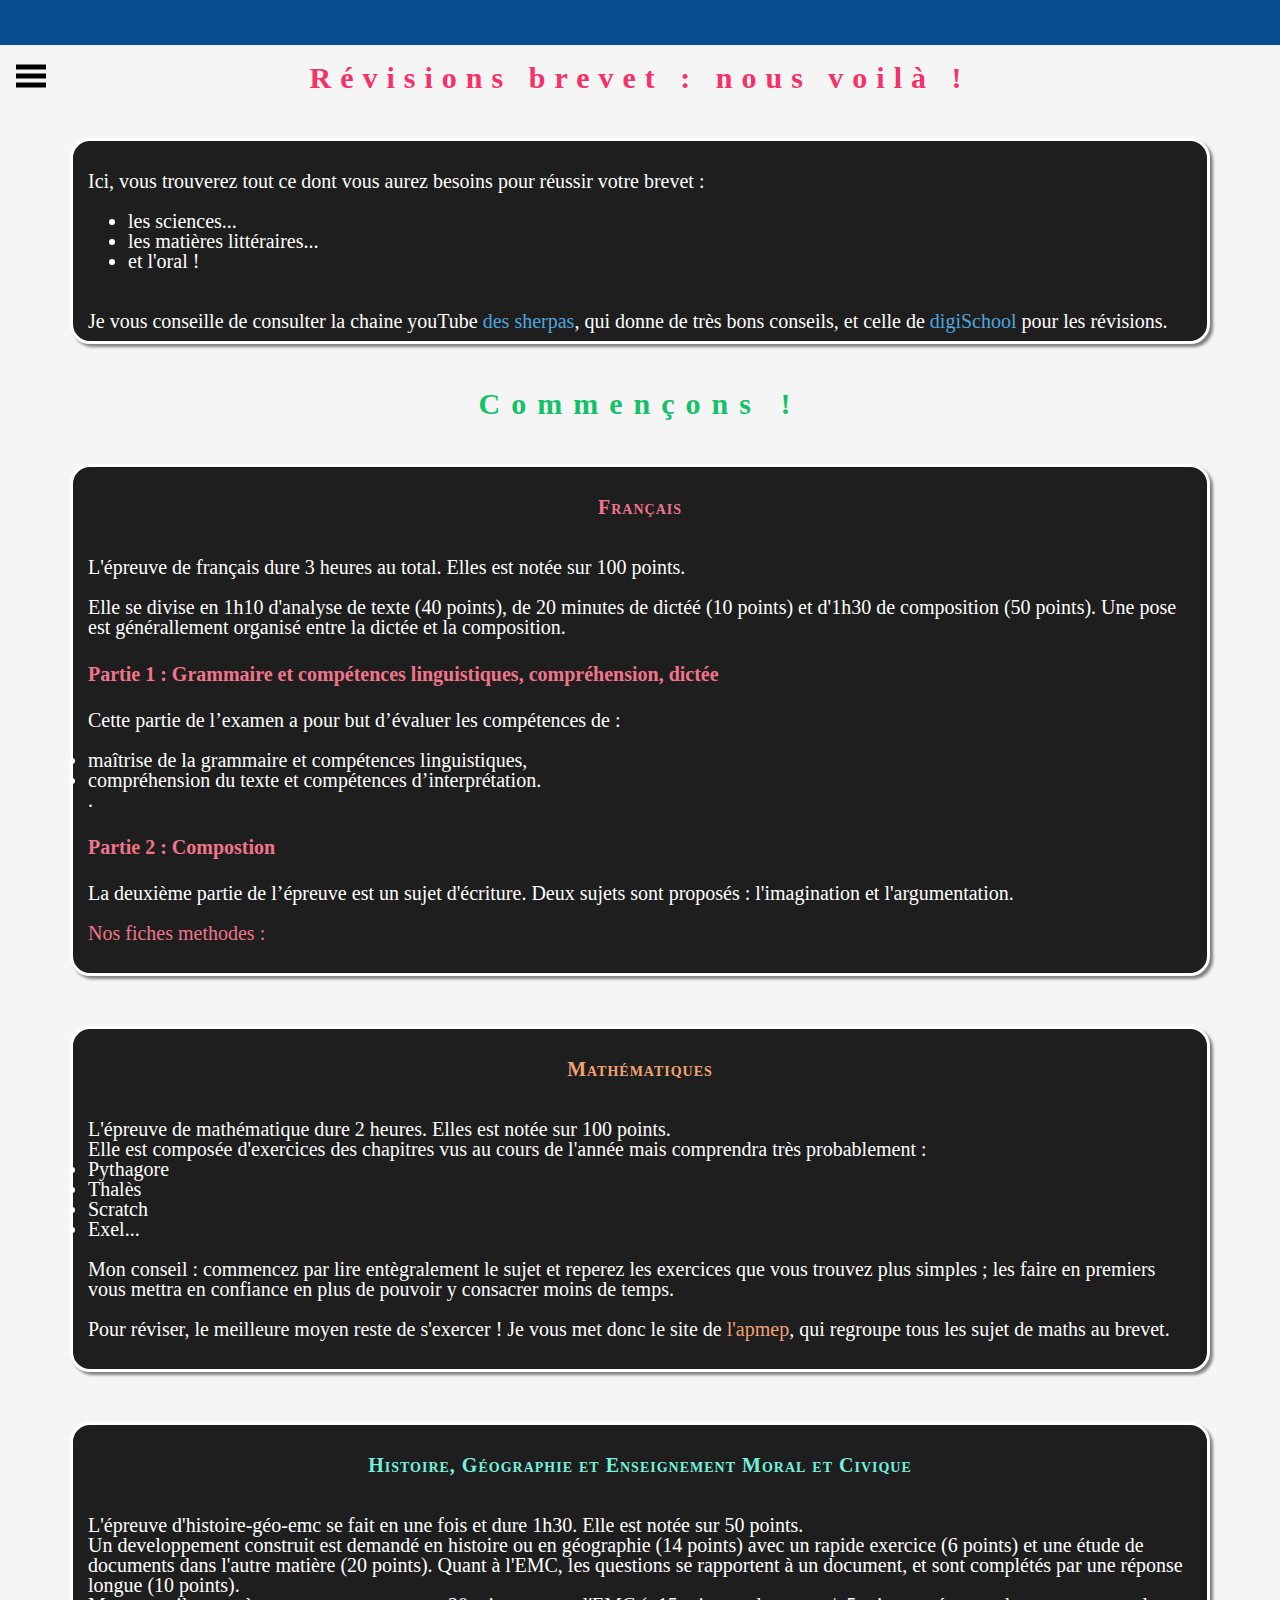
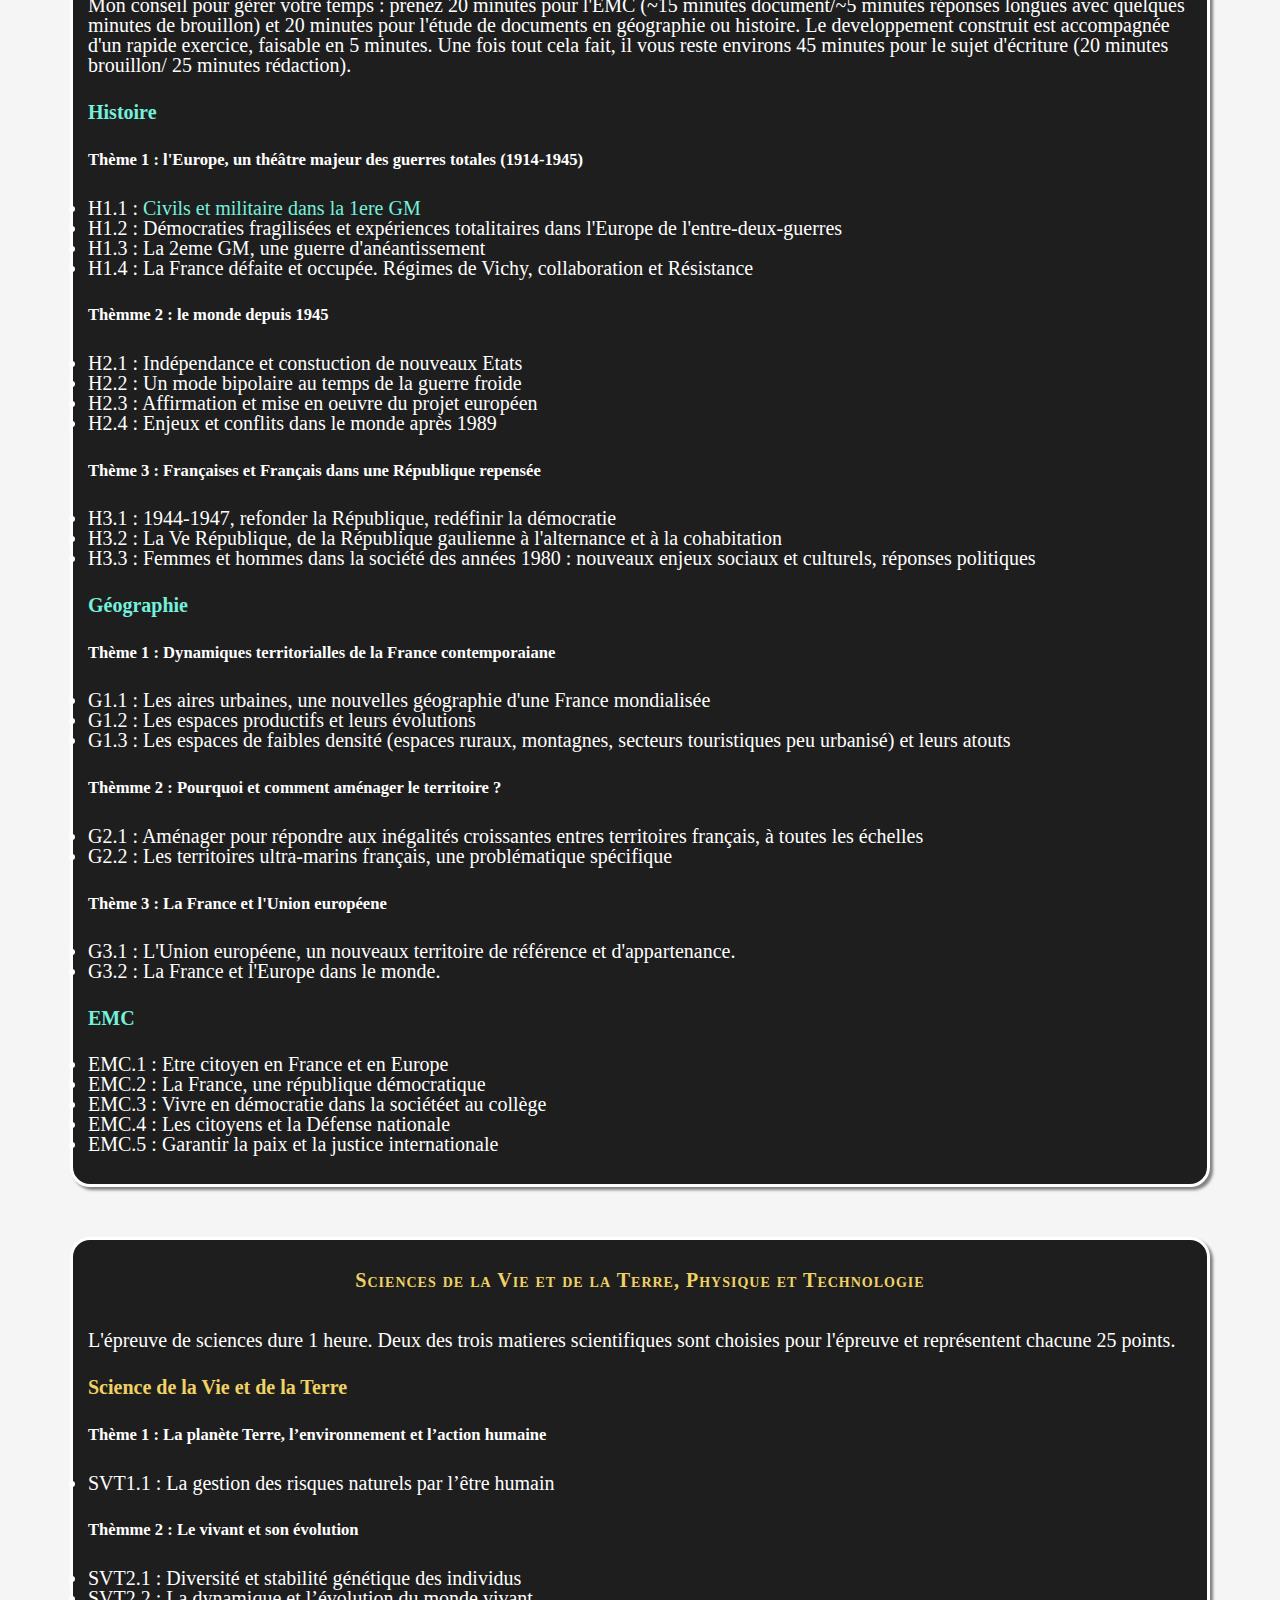
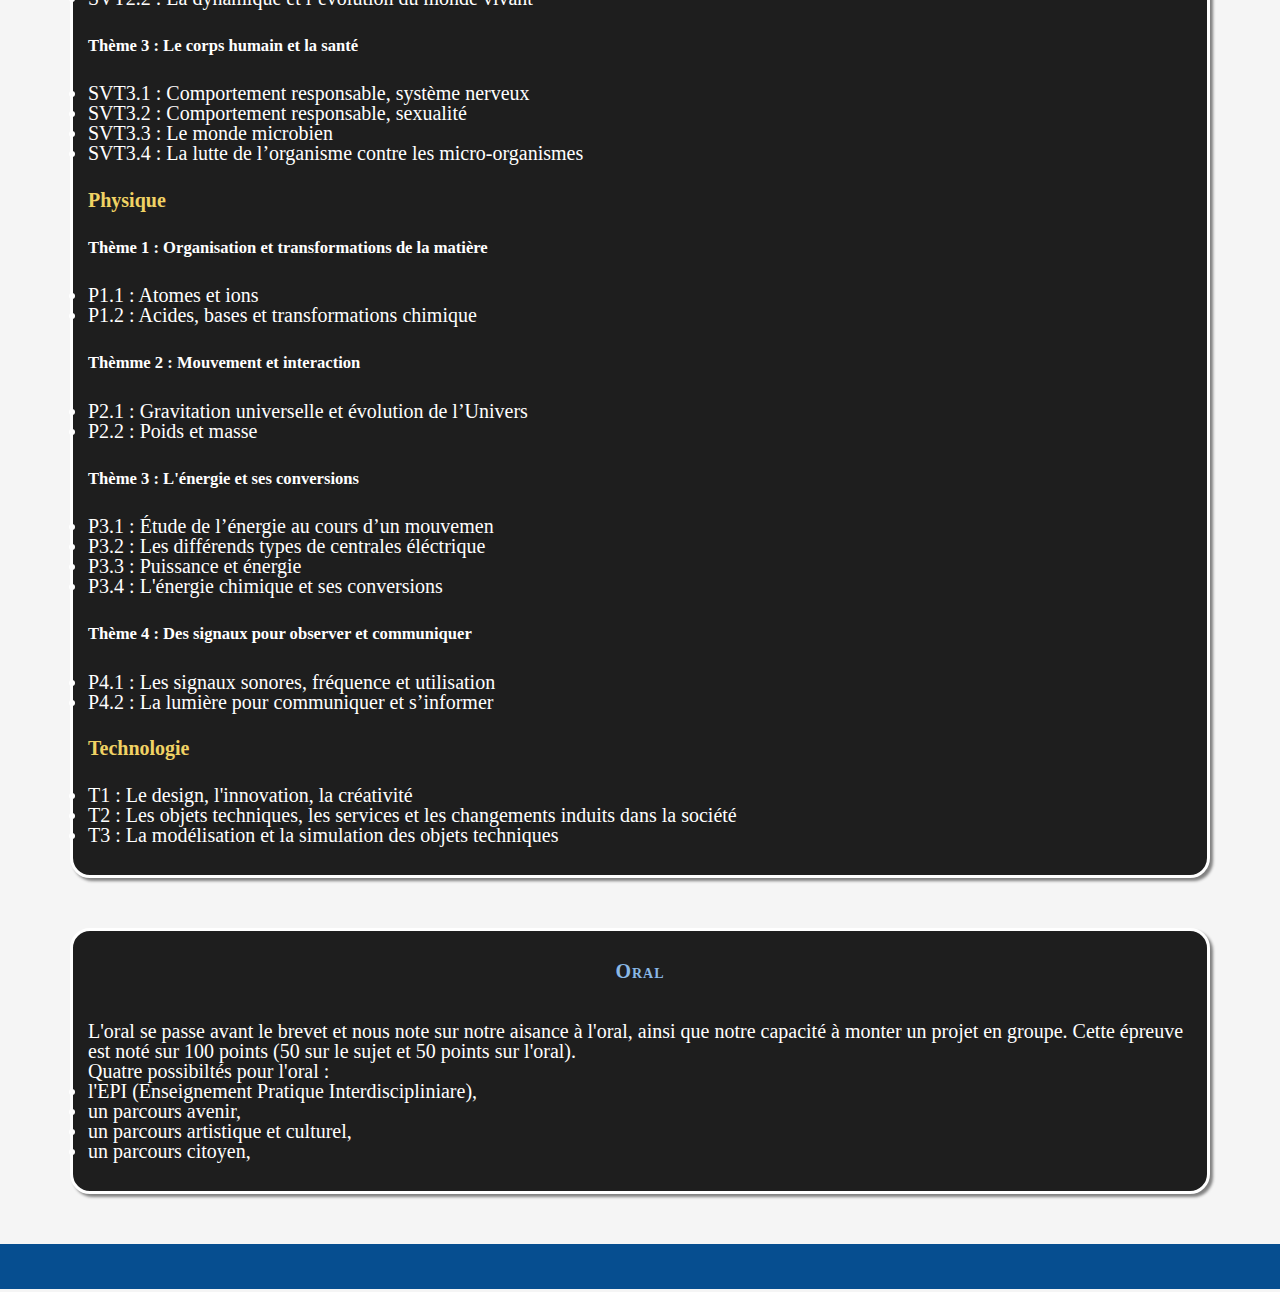
==== index.html @ bc71408b "Update index.html" ====
<!DOCTYPE html>

<html>
<head>
	<title>Revisions brevet des colleges</title>
	<meta charset="utf-8">
	<link href="style.css" rel="stylesheet">
	<link rel="shortcut icon" href=""/>
</head>

<body>
	<img class="bordure" src="image/bordure.png" width="2500px" height="45px">
	
	<div id="sideNavigation" class="sidenav" >
	<a href="javascript:void(0)" class="closebtn" onclick="closeNav()">fermer</a>
	
<nav>
	<ul>	
	
	<h3>Français</3>
		<br>
			<ul>		
	<li class="deroulant"><a href="methodefrs1.html">fiche méthode<a></li>
			</ul>	
		
	<h3> Histoire </h3>
		
	<li>
		<h5 class="deroulant"><a href="#">Thème 1 : l'Europe, un théâtre majeur des guerres totales (1914-1945)</a></h5>
			<ul class="sous"> 
		<li><a href="histoire.html">H1.1 : Civils et militaire dans la 1ere GM </a></li>
  		<li><a href="#">H1.2 : Démocraties fragilisées et expériences totalitaires dans l'Europe de l'entre-deux-guerres</a></li>
  		<li><a href="#">H1.3 : La 2eme GM, une guerre d'anéantissement</a></li>
  		<li><a href="#">H1.4 : La France défaite et occupée. Régimes de Vichy, collaboration et Résistance </a></li>
			</ul>
	</li>
	<li>
		<h5 class="deroulant"><a href="#">Thème 2 : le monde depuis 1945</a></h5>
			<ul class="sous"> 
  		<li><a href="#">H2.1 : Indépendance et constuction de nouveaux Etats</a></li>
  		<li><a href="#">H2.2 : Un mode bipolaire au temps de la guerre froid2</a></li>
  		<li><a href="projet_européen.html">H2.3 : Affirmation et mise en oeuvre du projet européen</a></li>
  		<li><a href="#">H2.4 : Enjeux et conflits dans le monde après 1989</a></li>
			</ul>
	</li>
	<li>
		<h5 class="deroulant"><a href="#">Thème 3 : Françaises et Français dans une République repensée</a></h5>
			<ul class="sous"> 
		<li><a href="#">H3.1 : 1944-1947, refonder la République, redéfinir la démocratie </a></li>
  		<li><a href="#">H3.2 : La Ve République, de la République gaulienne à l'alternance et à la cohabitation </a></li>
 		<li><a href="#">H3.3 : Femmes et hommes dans la société des années 1980 : nouveaux enjeux sociaux et culturels, réponses politiques </a></li>
			</ul>
	</li>
	<br>
			
	<h3>Géographie</3>
		
	<li><h5 class=""deroulant><a href="#">Thème 1 : Dynamiques territorialles de la France contemporaiane</a></h5>
			<ul class="sous"> 
		<li><a href="#">G1.1 : Les aires urbaines, une nouvelles géographie d'une France mondialisée</a></li>
		<li><a href="#">G1.2 : Les espaces productifs et leurs évolutions</a></li>
		<li><a href="#">>G1.3 : Les espaces de faibles densité (espaces ruraux, montagnes, secteurs touristiques peu urbanisé) et leurs atouts</a></li>
			</ul></li>
	<li><h5 class="deroulant"><a href="#">Thèmme 2 : Pourquoi et comment aménager le territoire ?</a></h5>
			<ul class="sous"> 
		<li><a href="#">G2.1 : Aménager pour répondre aux inégalités croissantes entres territoires français, à toutes les échelles</a></li>
		<li><a href="#">G2.2 : Les territoires ultra-marins français, une problématique spécifique</a></li>
			</ul></li>
	<li><h5 class="deroulant"><a href="#">Thème 3 : La France et l'Union européene</a></h5>
			<ul class="sous"> 
		<li><a href="#">G3.1 : L'Union européene, un nouveaux territoire de référence et d'appartenance.</a></li>
		<li><a href="#">G3.2 : La France et l'Europe dans le monde.</a></li>
			</ul></li>
		
	<h3> EMC</h3>

		<li><a href="#">EMC.1 : Etre citoyen en France et en Europe</a></li>
		<li><a href="#">EMC.2 : La France, une république démocratique </a></li>
		<li><a href="#">EMC.3 : Vivre en démocratie dans la sociétéet au collège</a></li>
		<li><a href="#">EMC.4 : Les citoyens et la Défense nationale </a></li>
		<li><a href="#">EMC.5 : Garantir la paix et la justice internationale</a></li>
		
	<h3>S.V.T.</h3>
		
	<li><h5 class="deroulant"><a href="#">Thème 1 : La planète Terre, l’environnement et l’action humaine </a></h5>
			<ul class="sous"> 
		<li><a href="#">SVT1.1 : La gestion des risques naturels par l’être humain </a></li>
			</ul></li>
	<li><h5 class="deroulant"><a href="#">Thèmme 2 : Le vivant et son évolution </a></h5>
			<ul class="sous"> 
		<li><a href="#"i>SVT2.1 : Diversité et stabilité génétique des individus</a></li>
		<li><a href="#">SVT2.2 : La dynamique et l’évolution du monde vivant </a></li>
			</ul></li>
	<li><h5 class="deroulant"><a href="#">Thème 3 : Le corps humain et la santé</a></h5>
			<ul class="sous"> 
		<li><a href="#"i>SVT3.1 : Comportement responsable, système nerveux </li>
		<li><a href="#">SVT3.2 : Comportement responsable, sexualité</a></li>
		<li><a href="#">SVT3.3 : Le monde microbien </a></li>
		<li><a href="#">SVT3.4 : La lutte de l’organisme contre les micro-organismes </a></li>
			</ul></li>
		
	<h3> Physique</h3>

	<li><h5 class="deroulant"><a href="#">Thème 1 : Organisation et transformations de la matière</a></h5>
			<ul class="sous"> 
		<li><a href="#">P1.1 : Atomes et ions</a></li>
		<li><a href="#">P1.2 : Acides, bases et transformations chimique</a></li>
			</ul></li>
	<li><h5 class"deroulant"><a href="#">Thèmme 2 : Mouvement et interaction</a></h5>
			<ul class="sous"> 
		<li><a href="#">P2.1 :  Gravitation universelle et évolution de l’Univers</a> </li>
		<li><a href="#">P2.2 : Poids et masse </a></li>
			</ul></li>
	<li><h5 class="deroulant"><a href="#">Thème 3 : L'énergie et ses conversions</a></h5>
			<ul class="sous"> 
		<li><a href="#">P3.1 : Étude de l’énergie au cours d’un mouvemen</a></li>
		<li><a href="#">P3.2 : Les différends types de centrales éléctrique</a></li>
		<li><a href="#">P3.3 : Puissance et énergie </a></li>
		<li><a href="#">P3.4 : L'énergie chimique et ses conversions</a></li>
			</ul></li>
	<li><h5 class="deroulant"><a href="#">Thème 4 : Des signaux pour observer et communiquer</a></h5>
			<ul class="sous"> 
		<li><a href="#">P4.1 : Les signaux sonores, fréquence et utilisation</a></li>
		<li><a href="#">P4.2 :   La lumière pour communiquer et s’informer</a></li>
			</ul></li>
		
	<h3> Technologie</h3>

		<li><a href="#">T1 : Le design, l'innovation, la créativité </a></li>
		<li><a href="#">T2 : Les objets techniques, les services et les changements induits dans la société</a></li>
		<li><a href="#">T3 : La modélisation et la simulation des objets techniques</a></li>
	</ul>
</nav>	
		
</div>
 
<nav class="topnav">
  <a onclick="openNav()" >
    <svg width="30" height="30" id="icoOpen">
        <path d="M0,5 30,5" stroke="#000" stroke-width="5"/>
        <path d="M0,14 30,14" stroke="#000" stroke-width="5"/>
        <path d="M0,23 30,23" stroke="#000" stroke-width="5"/>
    </svg>
  </a>
</nav>
 


<script>
function openNav() {
   document.getElementById("sideNavigation").style.visibility = "visible";
    document.getElementById("sideNavigation").style.width = "250px";
    document.getElementById("main").style.marginLeft = "250px";
}
 
function closeNav() {
    document.getElementById("sideNavigation").style.width = "0";
    document.getElementById("sideNavigation").style.visibility = "hidden";
    document.getElementById("main").style.marginLeft = "0";
}
</script>
	
	<h1>Révisions brevet : nous voilà !</h1>  

<div>
	<p>Ici, vous trouverez tout ce dont vous aurez besoins pour réussir votre brevet :</p>
     <ul>
       	<li>les sciences...</li>
		<li>les matières littéraires...</li>
		<li>et l'oral !</li>
	</ul>

	<br>Je vous conseille de consulter la chaine youTube
	<a href="https://www.youtube.com/channel/UCaki-fxlvKI7Yc--vv-b2Yw" target="blank">des sherpas</a>, qui donne de très bons conseils, et celle de <a href="https://www.youtube.com/channel/UC6vJtm6jRN-iD2wEzkpSwYQ" target="blank">digiSchool</a> pour les révisions.</br>
</div>

	<h2>Commençons !</h2>
	
<div>

	<p>
		<h3 class="français">Français</h3> 

		<br>L'épreuve de français dure 3 heures au total. Elles est notée sur 100 points.</br>
		<br>Elle se divise en 1h10 d'analyse de texte (40 points), de 20 minutes de dictéé (10 points) et d'1h30 de composition (50 points). Une pose est générallement organisé entre la dictée et la composition. 

		<h4 class="français">Partie 1 : Grammaire et compétences linguistiques, compréhension, dictée </h4>
		
	<p> Cette partie de l’examen a pour but d’évaluer les compétences de :
		<li>maîtrise de la grammaire et compétences linguistiques,</li>
		<li>compréhension du texte et compétences d’interprétation.</li>. </p>

	<h4 class="français">Partie 2 : Compostion </h4>
 
<p>La deuxième partie de l’épreuve est un sujet d'écriture. Deux sujets sont proposés : l'imagination et l'argumentation. </p>
	<p> <a href="methodefrs1.html" class="français" > Nos fiches methodes : </a> </p>
</div>

<div>

	<p>
		<h3 class="maths">Mathématiques</h3> 

		<br>L'épreuve de mathématique dure 2 heures. Elles est notée sur 100 points.
		<br>Elle est composée d'exercices des chapitres vus au cours de l'année mais comprendra très probablement : 
		<li > Pythagore </li> <li> Thalès</li> <li> Scratch </li> <li> Exel...</li> 
		<br>Mon conseil : commencez par lire entègralement le sujet et reperez les exercices que vous trouvez plus simples ; les faire en premiers vous mettra en confiance  en plus de pouvoir y consacrer moins de temps.
	</p>
	<p>Pour réviser, le meilleure moyen reste de s'exercer ! Je vous met donc le site de <a href="https://www.apmep.fr/-Brevet-290-sujets-tous-corriges-" class="maths">l'apmep</a>, qui regroupe tous les sujet de maths au brevet.
	</p>
</div>

<div>
	<p>
		<h3 class="histoire_geo_emc"> Histoire, Géographie et Enseignement Moral et Civique </h3>

		<br>L'épreuve d'histoire-géo-emc se fait en une fois et dure 1h30. Elle est notée sur 50 points.
		<br>Un developpement construit est demandé en histoire ou en géographie (14 points) avec un rapide exercice (6 points) et une étude de documents dans l'autre matière (20 points). Quant à l'EMC, les questions se rapportent à un document, et sont complétés par une réponse longue (10 points).
		<br>Mon conseil pour gèrer votre temps : prenez 20 minutes pour l'EMC (~15 minutes document/~5 minutes réponses longues avec quelques minutes de brouillon) et 20 minutes pour l'étude de documents en géographie ou histoire. Le developpement construit est accompagnée d'un rapide exercice, faisable en 5 minutes. Une fois tout cela fait, il vous reste environs 45 minutes pour le sujet d'écriture (20 minutes brouillon/ 25 minutes rédaction). 

		<h4 class="histoire_geo_emc"> Histoire</h4>

		<h5>Thème 1 : l'Europe, un théâtre majeur des guerres totales (1914-1945) </h5>
		<li>H1.1 : <a class="histoire_geo_emc" href="histoire.html">Civils et militaire dans la 1ere GM </a> </li>
		<li>H1.2 : Démocraties fragilisées et expériences totalitaires dans l'Europe de l'entre-deux-guerres</li>
		<li>H1.3 : La 2eme GM, une guerre d'anéantissement </li>
		<li>H1.4 : La France défaite et occupée. Régimes de Vichy, collaboration et Résistance </li>
		<h5>Thèmme 2 : le monde depuis 1945</h5>
		<li>H2.1 : Indépendance et constuction de nouveaux Etats</li>
		<li>H2.2 : Un mode bipolaire au temps de la guerre froide</li>
		<li>H2.3 : Affirmation et mise en oeuvre du projet européen</li>
		<li>H2.4 : Enjeux et conflits dans le monde après 1989</li>
		<h5>Thème 3 : Françaises et Français dans une République repensée</h5>
		<li>H3.1 : 1944-1947, refonder la République, redéfinir la démocratie </li>
		<li>H3.2 : La Ve République, de la République gaulienne à l'alternance et à la cohabitation </li>
		<li>H3.3 : Femmes et hommes dans la société des années 1980 : nouveaux enjeux sociaux et culturels, réponses politiques </li>

		<h4 class="histoire_geo_emc"> Géographie</h4>

		<h5>Thème 1 : Dynamiques territorialles de la France contemporaiane</h5>
		<li>G1.1 : Les aires urbaines, une nouvelles géographie d'une France mondialisée</li>
		<li>G1.2 : Les espaces productifs et leurs évolutions</li>
		<li>G1.3 : Les espaces de faibles densité (espaces ruraux, montagnes, secteurs touristiques peu urbanisé) et leurs atouts</li>
		<h5>Thèmme 2 : Pourquoi et comment aménager le territoire ?</h5>
		<li>G2.1 : Aménager pour répondre aux inégalités croissantes entres territoires français, à toutes les échelles</li>
		<li>G2.2 : Les territoires ultra-marins français, une problématique spécifique</li>
		<h5>Thème 3 : La France et l'Union européene</h5>
		<li>G3.1 : L'Union européene, un nouveaux territoire de référence et d'appartenance.</li>
		<li>G3.2 : La France et l'Europe dans le monde.</li>
	
		<h4 class="histoire_geo_emc"> EMC</h4>

		<li>EMC.1 : Etre citoyen en France et en Europe</li>
		<li>EMC.2 : La France, une république démocratique</li>
		<li>EMC.3 : Vivre en démocratie dans la sociétéet au collège</li>
		<li>EMC.4 : Les citoyens et la Défense nationale </li>
		<li>EMC.5 : Garantir la paix et la justice internationale</li>
	</p>
</div>

<div>

	<p>
		<h3 class="sciences">Sciences de la Vie et de la Terre, Physique et Technologie</h3> 

		<br>L'épreuve de sciences dure 1 heure. Deux des trois matieres scientifiques sont choisies pour l'épreuve et représentent chacune 25 points.
		<h4 class="sciences"> Science de la Vie et de la Terre</h4>

		<h5>Thème 1 : La planète Terre, l’environnement et l’action humaine </h5>
		<li>SVT1.1 : La gestion des risques naturels par l’être humain </li>
		<h5>Thèmme 2 : Le vivant et son évolution </h5>
		<li>SVT2.1 : Diversité et stabilité génétique des individus</li>
		<li>SVT2.2 : La dynamique et l’évolution du monde vivant </li>
		<h5>Thème 3 : Le corps humain et la santé</h5>
		<li>SVT3.1 : Comportement responsable, système nerveux </li>
		<li>SVT3.2 : Comportement responsable, sexualité</li>
		<li>SVT3.3 : Le monde microbien </li>
		<li>SVT3.4 : La lutte de l’organisme contre les micro-organismes </li>

		<h4 class="sciences"> Physique</h4>

		<h5>Thème 1 : Organisation et transformations de la matière</h5>
		<li>P1.1 : Atomes et ions</li>
		<li>P1.2 : Acides, bases et transformations chimique</li>
		<h5>Thèmme 2 : Mouvement et interaction</h5>
		<li>P2.1 :  Gravitation universelle et évolution de l’Univers </li>
		<li>P2.2 : Poids et masse </li>
		<h5>Thème 3 : L'énergie et ses conversions</h5>
		<li>P3.1 : Étude de l’énergie au cours d’un mouvemen</li>
		<li>P3.2 : Les différends types de centrales éléctrique</li>
		<li>P3.3 : Puissance et énergie </li>
		<li>P3.4 : L'énergie chimique et ses conversions</li>
		<h5>Thème 4 : Des signaux pour observer et communiquer</h5>
		<li>P4.1 : Les signaux sonores, fréquence et utilisation</li>
		<li>P4.2 :   La lumière pour communiquer et s’informer</li>

		<h4 class="sciences"> Technologie</h4>

		<li>T1 : Le design, l'innovation, la créativité </li>
		<li>T2 : Les objets techniques, les services et les changements induits dans la société</li>
		<li>T3 : La modélisation et la simulation des objets techniques</li>
	</p> 

</div>

<div>

	<p>
		<h3 class="oral">Oral</h3> 

		<br>L'oral se passe avant le brevet et nous note sur notre aisance à l'oral, ainsi que notre capacité à monter un projet en groupe. Cette épreuve est noté sur 100 points (50 sur le sujet et 50 points sur l'oral).
		<br>Quatre possibiltés pour l'oral : 
		<li> l'EPI (Enseignement Pratique Interdiscipliniare), </li> <li> un parcours avenir,</li> <li> un parcours artistique et culturel,</li> <li> un parcours citoyen,</li> 
	
	</p>

</div>

<img class="bordure" src="image/bordure.png" width="2500px" height="45px">

</body>


</html>
---- style.css ----
body{
	color:rgb(255, 255, 255) ;
	background-color: #f5f5f5;
	font-family:serif;
	font-size:20px;
	line-height:20px;
	letter-spacing: 0,5px;
	text-align:left;
	margin:0px;
}
h1{
	color:#f53168;
	font-family:serif;
	font-size:30px ;
	letter-spacing:9px;
	text-align:center;
} 

h2{
 	color:#13c268;
 	font-family:serif;
 	font-weight:bolder;
 	text-align:center;
 	letter-spacing: 11px;
 	font-size: 30px;
 }

 h3{
 	color:#f53168;
	font-family:serif;
	font-size:20px ;
	font-variant:small-caps;
	letter-spacing:1px;
	text-align:center;
 }

 div{
 	border:solid;
 	margin:50px 70px;
 	padding: 10px 15px; 
	border-radius: 20px;
	box-shadow: 3px 3px 3px grey;
	background-color: rgb(30, 30, 30)
 }

 a{
 	color:#4ea7de;
 	text-decoration: none;
 }

 a:hover{
 	text-decoration:none;
 	color:#f53168;
 }

hr{
	display: block;
 	margin-top: 0.5em;
 	margin-bottom: 0.5em;
 	border-style:groove;
	border-width: 0.5px;
}

.maths{
	color:#f0a375;
}

.français{
	color:#f0758a;
}

.histoire_geo_emc{
	color:#75f0dc ;
}

.sciences {
	color: #f0d264;
}

.oral {
	color: #8ab8e6;
}

.bordure{
	max-width:100%;
}

.schéma{
	align-items:center;
}

.index{
	background-color:#f53168;
	width: 25%;
	padding: 10px;
	vertical-align: text-top;
}

.titre{
	font-weight: lighter;
	text-align: center;
}


.sidenav {
    height: 80%; /* 100% Full-height */
    width: 0; /* 0 width - change this with JavaScript */
    position: fixed; /* Stay in place */
    z-index: 1; /* Stay on top */
    top: 1;
    left:0;
    background-color:#f5f5f5; 
    overflow-x: hidden; /* Disable horizontal scroll */
    padding-top: 5px; /* Place content 60px from the top */
    transition: 0.5s; /* 0.5 second transition effect to slide in the sidenav */
    visibility: hidden; /*caché au départ */
    border:none;
 	margin: 0px 10px;
 	padding: 10px 15px; 
	border-radius: 5px;
	box-shadow: 3px 3px 3px grey;
	color:black;


}
 
/* The navigation menu links */
.sidenav a {
    padding: 4px 8px 4px 14px;
    text-decoration: none;
    font-size: 15px;
    font-variant: small-caps;
    color: #111;
    display: block;
    transition: 0.3s
}
 
.sidenav a:hover, .offcanvas a:focus{
    color: #064e90;
}
 
/* Position and style the close button (top right corner) */
.sidenav .closebtn {
	position : fixed;
    position: absolute;
    top:0;
    right: 29px;
    font-size: 25px;
    margin-left: 20px;
}
 
/* Style page content - use this if you want to push the page content to the right when you open the side navigation */
#main {
    transition: margin-left .5s;
    padding: 20px;
    overflow:hidden;
    width:100%;
}

body {
  overflow-x: hidden;
}

/* Style the links inside the navigation bar */
.topnav a {
    float: left;
    display: block;
    color: #f5f5f5;
    text-align: center;
    padding: 14px 16px;
    text-decoration: none;
    font-size: 17px;
    position: fixed;
}
 
/* Change the color of links on hover */
.topnav a:hover {
    background-color: #ddd;
    color: black;
}
 
/* Add a color to the active/current link */
.topnav a.active {
    background-color: #4CAF50;
    color: grey;
}
 
/* On smaller screens, where height is less than 450px, change the style of the sidenav (less padding and a smaller font size) */
@media screen and (max-height: 450px) {
    .sidenav {padding-top: 15px;}
    .sidenav a {font-size: 18px;}
}
 
a svg{
  transition:all .5s ease;
 
  &:hover{
    #transform:rotate(180deg);
  }
}
 
#ico{
  display: none;
}
 
.menu{
  background: #000;
  display: none;
  padding: 5px;
  width: 320px;
  @include border-radius(5px);
 
  #transition: all 0.5s ease;
 
  a{
    display: block;
    color: #fff;
    text-align: center;
    padding: 10px 2px;
    margin: 3px 0;
    text-decoration: none;
    background: #444;
 
    &:nth-child(1){
      margin-top: 0;
      @include border-radius(3px 3px 0 0 );
    }

    &:nth-child(5){
      margin-bottom: 0;
      @include border-radius(0 0 3px 3px);
    }
 
    &:hover{
      background: grey;
    }
  }
}

nav{
    width: 100%;
    margin: 0 auto;
    background-color: white;
    position: sticky;
    top: 0px;
}

nav ul{
    list-style-type: none;
}

nav ul li{
    /*width: 85%;*/
    text-align: left;
    position: relative;
}

nav ul::after{
    display: table;
    clear: both;
}

nav a{
    display: block;
    text-decoration: none;
    color: black;
    border-bottom: 2px solid transparent;
    padding: 10px 0px;
}

nav a:hover{
    color: orange;
    border-bottom: 2px solid gold;
}

.sous{
    display: none;
    box-shadow: 0px 1px 2px #CCC;
    background-color: white;
    width: 100%;
    z-index: 1000;

}
nav > ul li:hover .sous{
    display: block;
}
.sous li{
    float: none;
    width: 100%;
    text-align: left;
}
.sous a{
    padding: 3px;
    border-bottom: none;
}
.sous a:hover{
    border-bottom: none;
    background-color: RGBa(200,200,200,0.1);
}
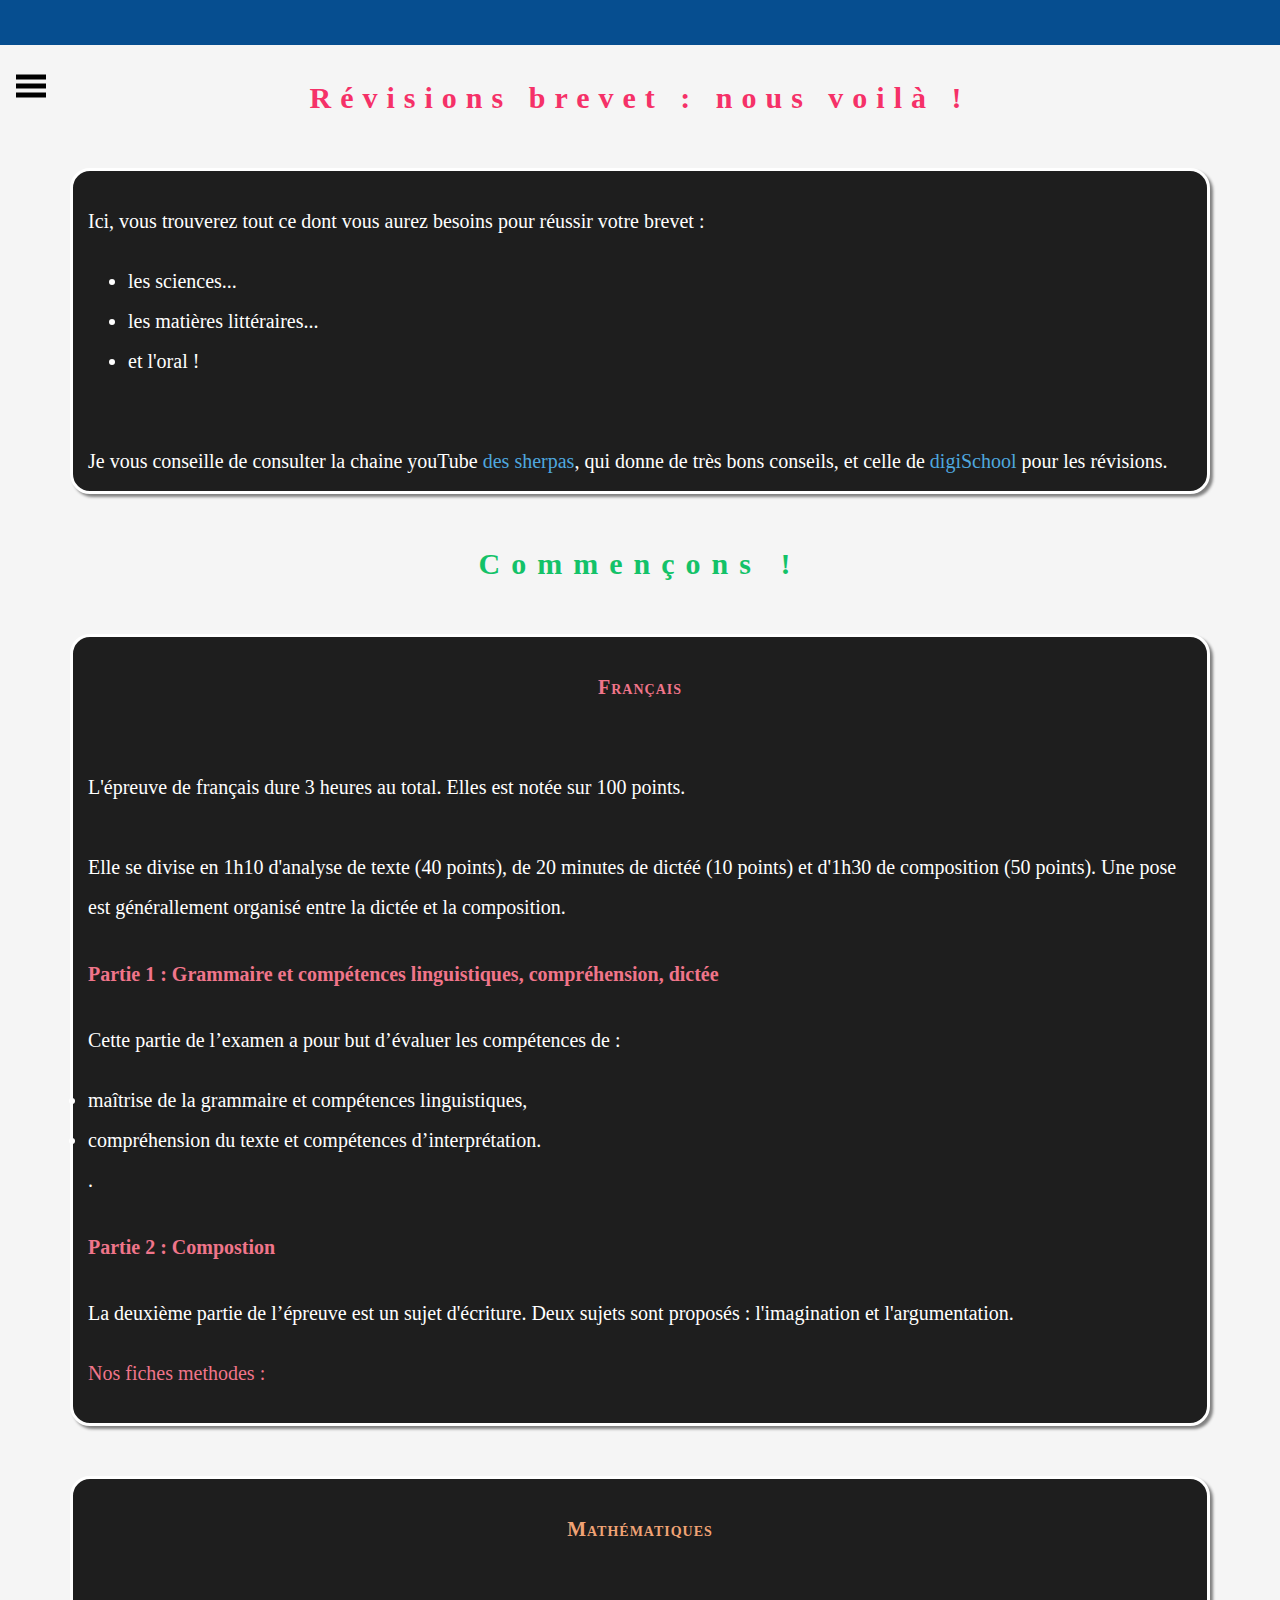
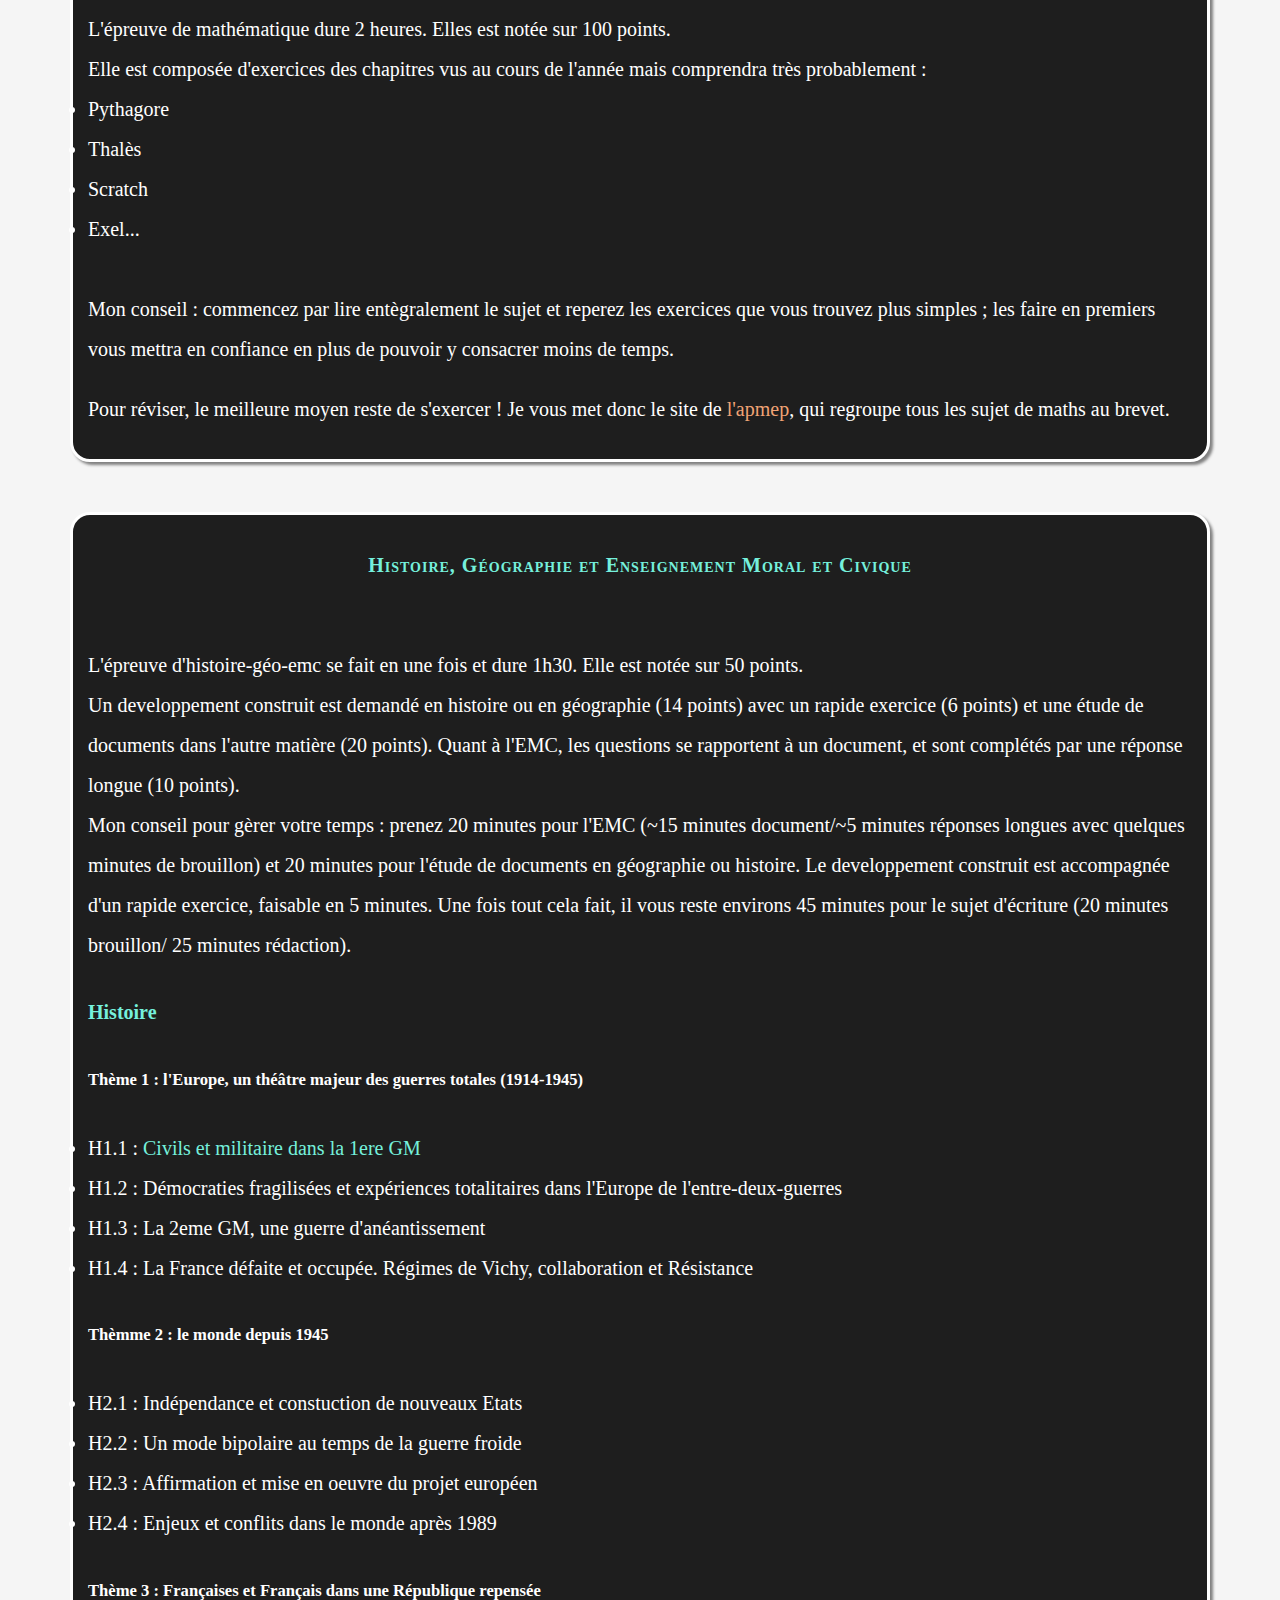
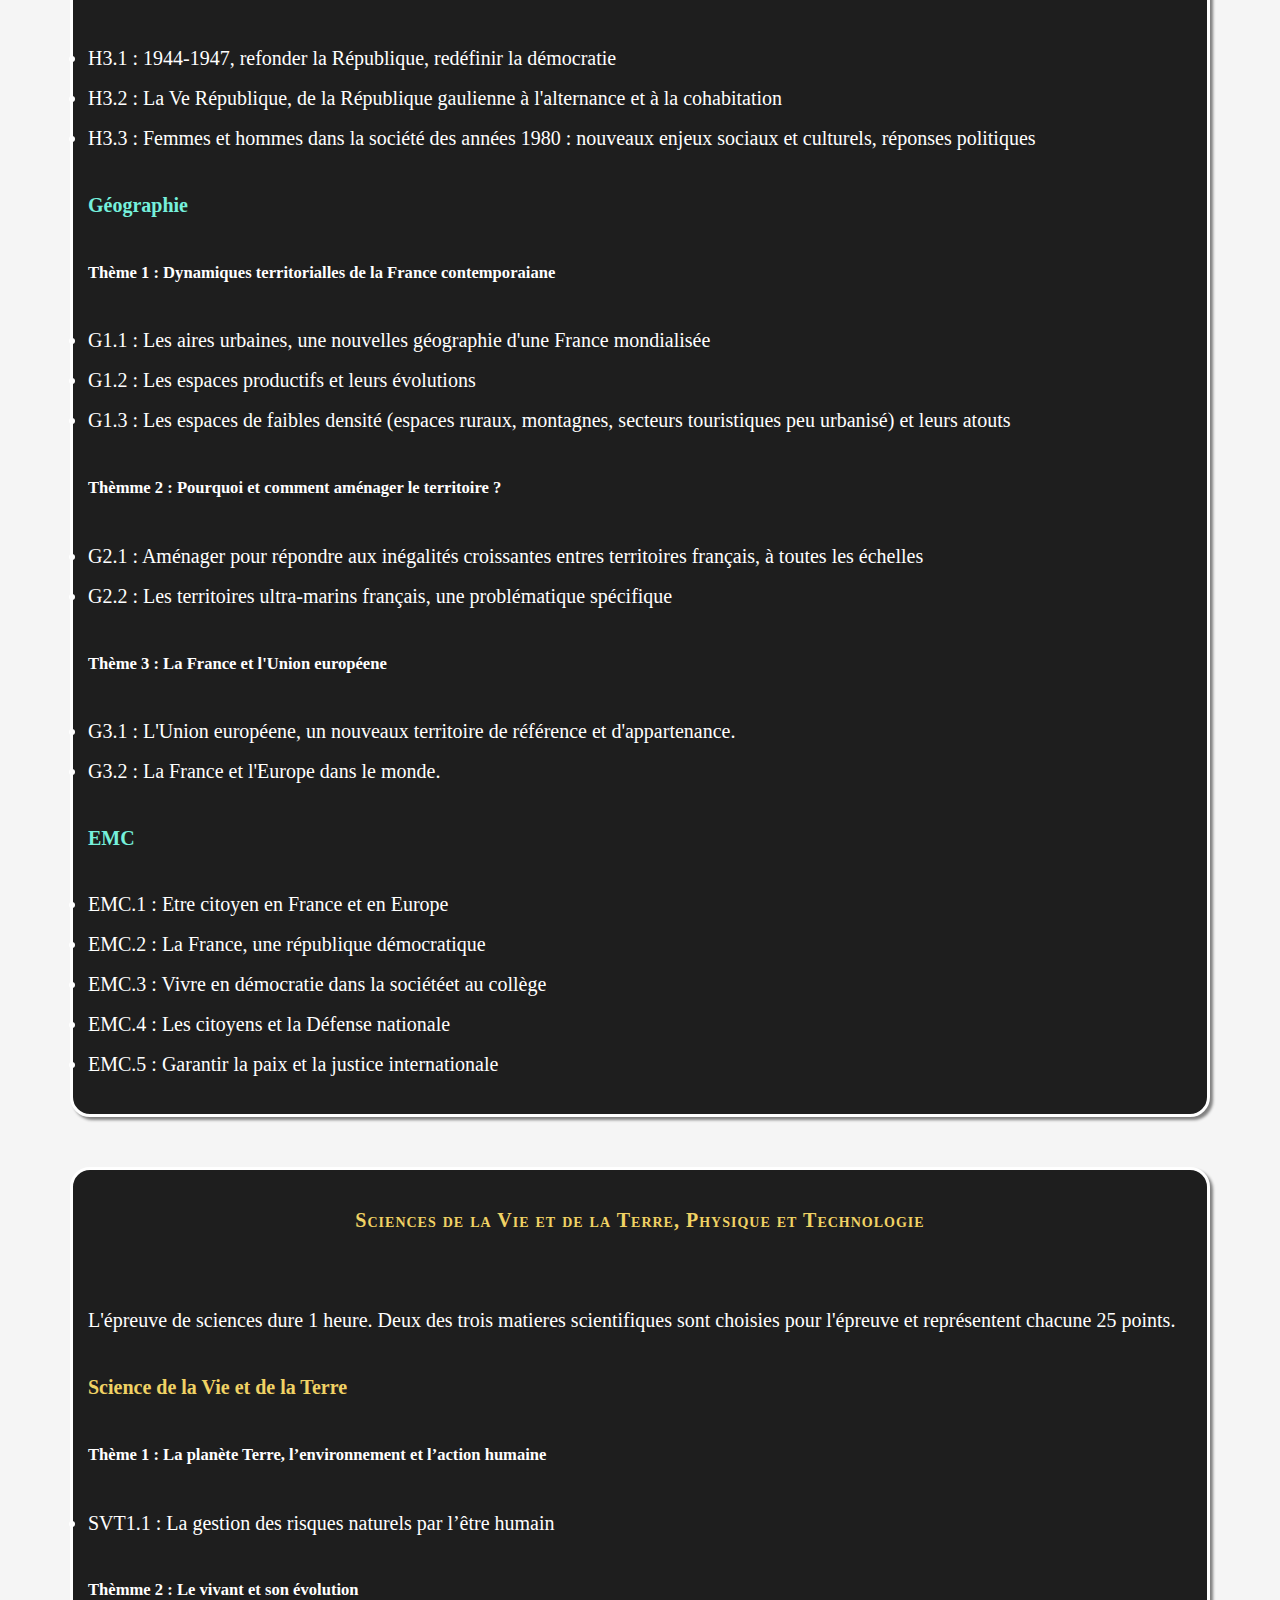
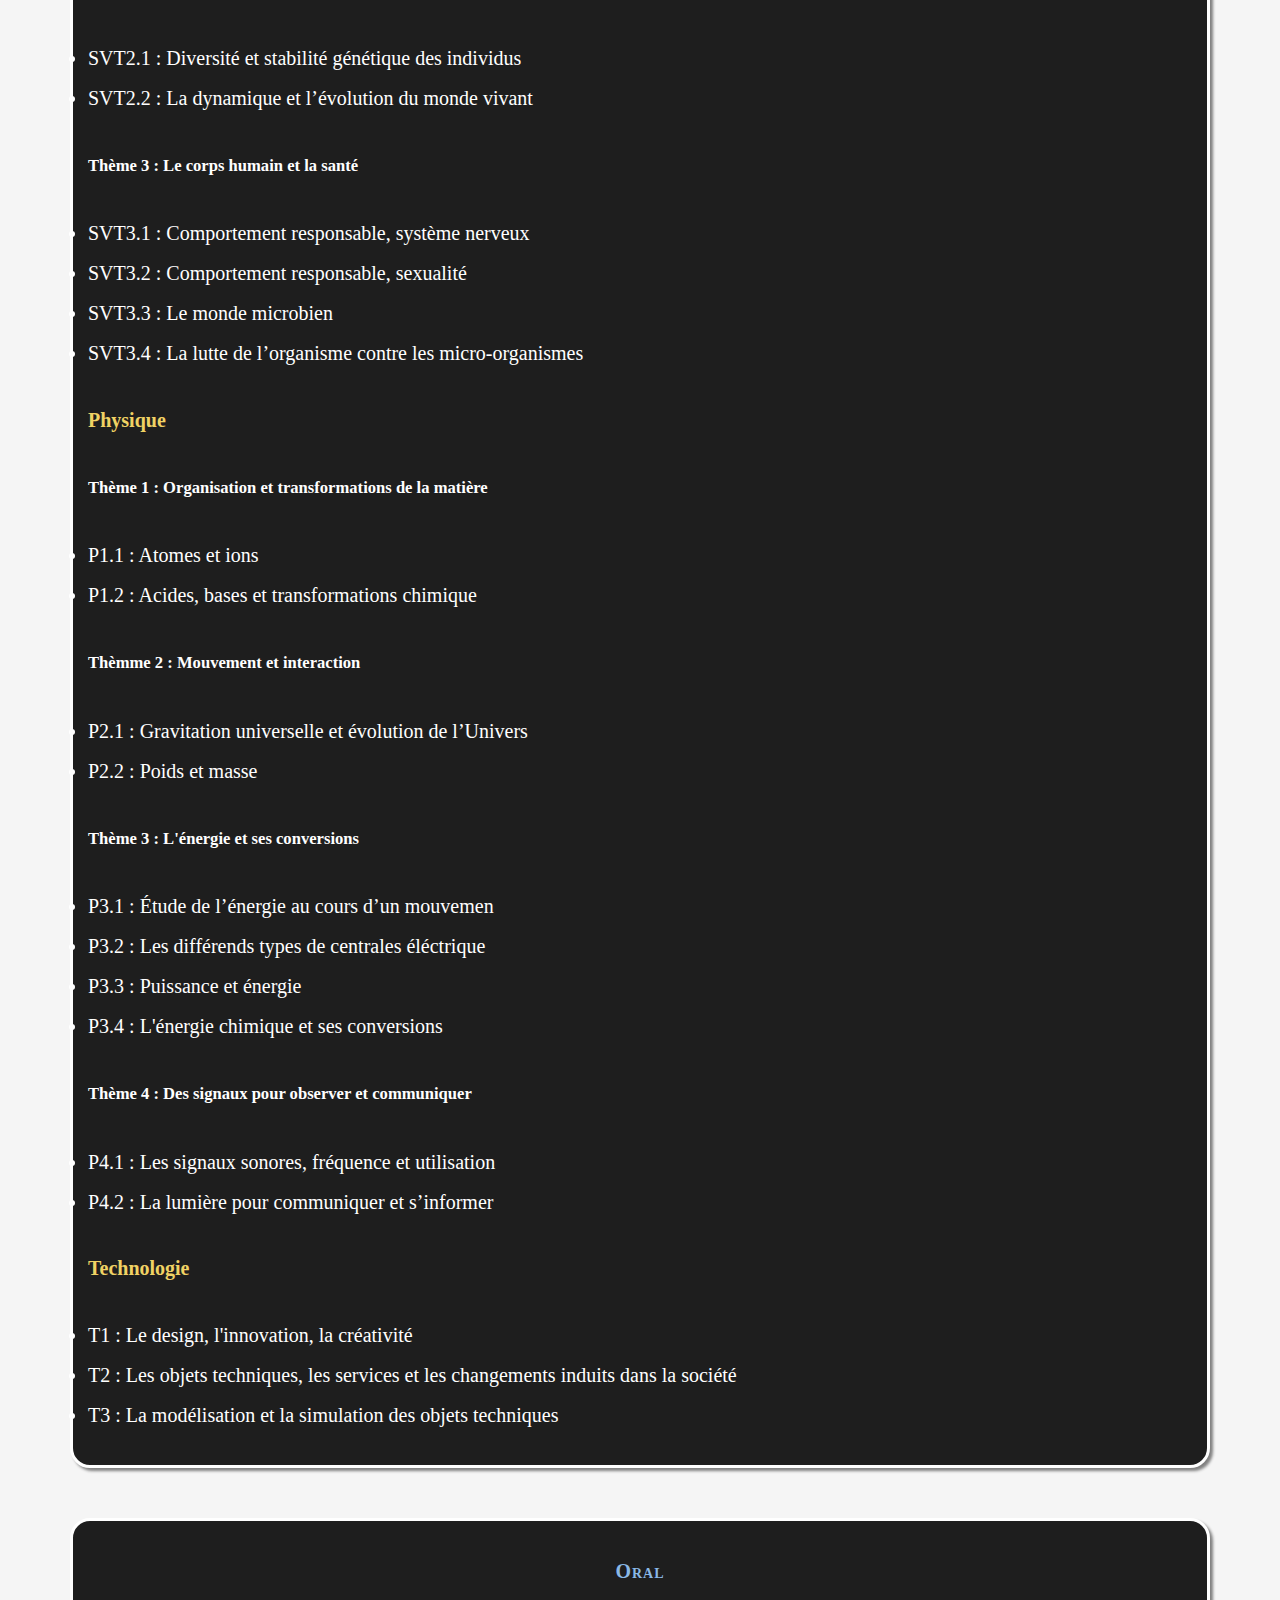
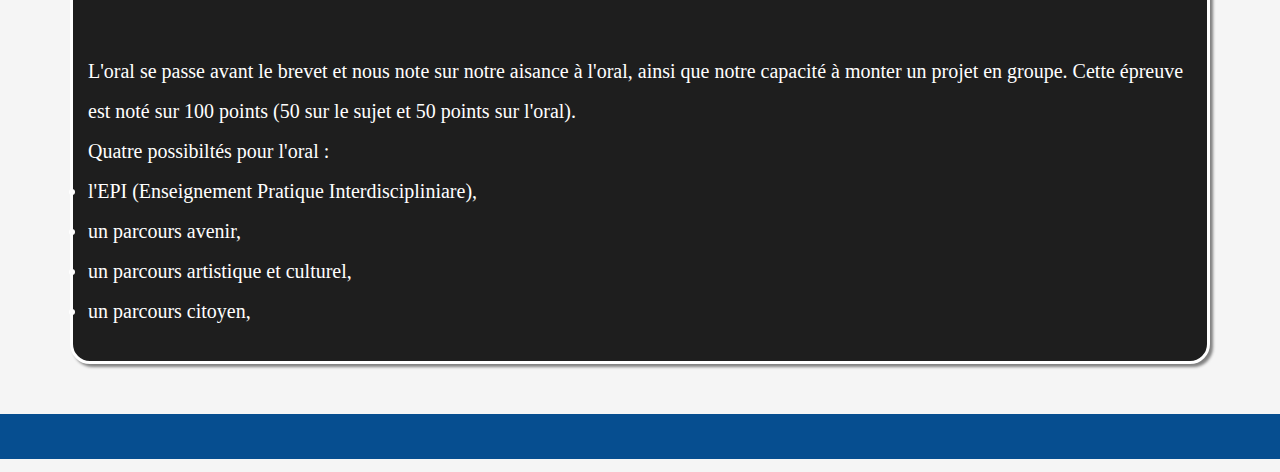
==== commit 095261a7: "Update index.html" ====
--- a/index.html
+++ b/index.html
@@ -17,7 +17,7 @@
 <nav>
 	<ul>	
 	
-	<h3>Français</3>
+	<h3>Français</h3>
 		<br>
 			<ul>		
 	<li class="deroulant"><a href="methodefrs1.html">fiche méthode<a></li>
--- a/style.css
+++ b/style.css
@@ -3,7 +3,7 @@
 	background-color: #f5f5f5;
 	font-family:serif;
 	font-size:20px;
-	line-height:20px;
+	line-height:40px;
 	letter-spacing: 0,5px;
 	text-align:left;
 	margin:0px;
@@ -144,7 +144,7 @@
 	position : fixed;
     position: absolute;
     top:0;
-    right: 29px;
+    right: 32px;
     font-size: 25px;
     margin-left: 20px;
 }
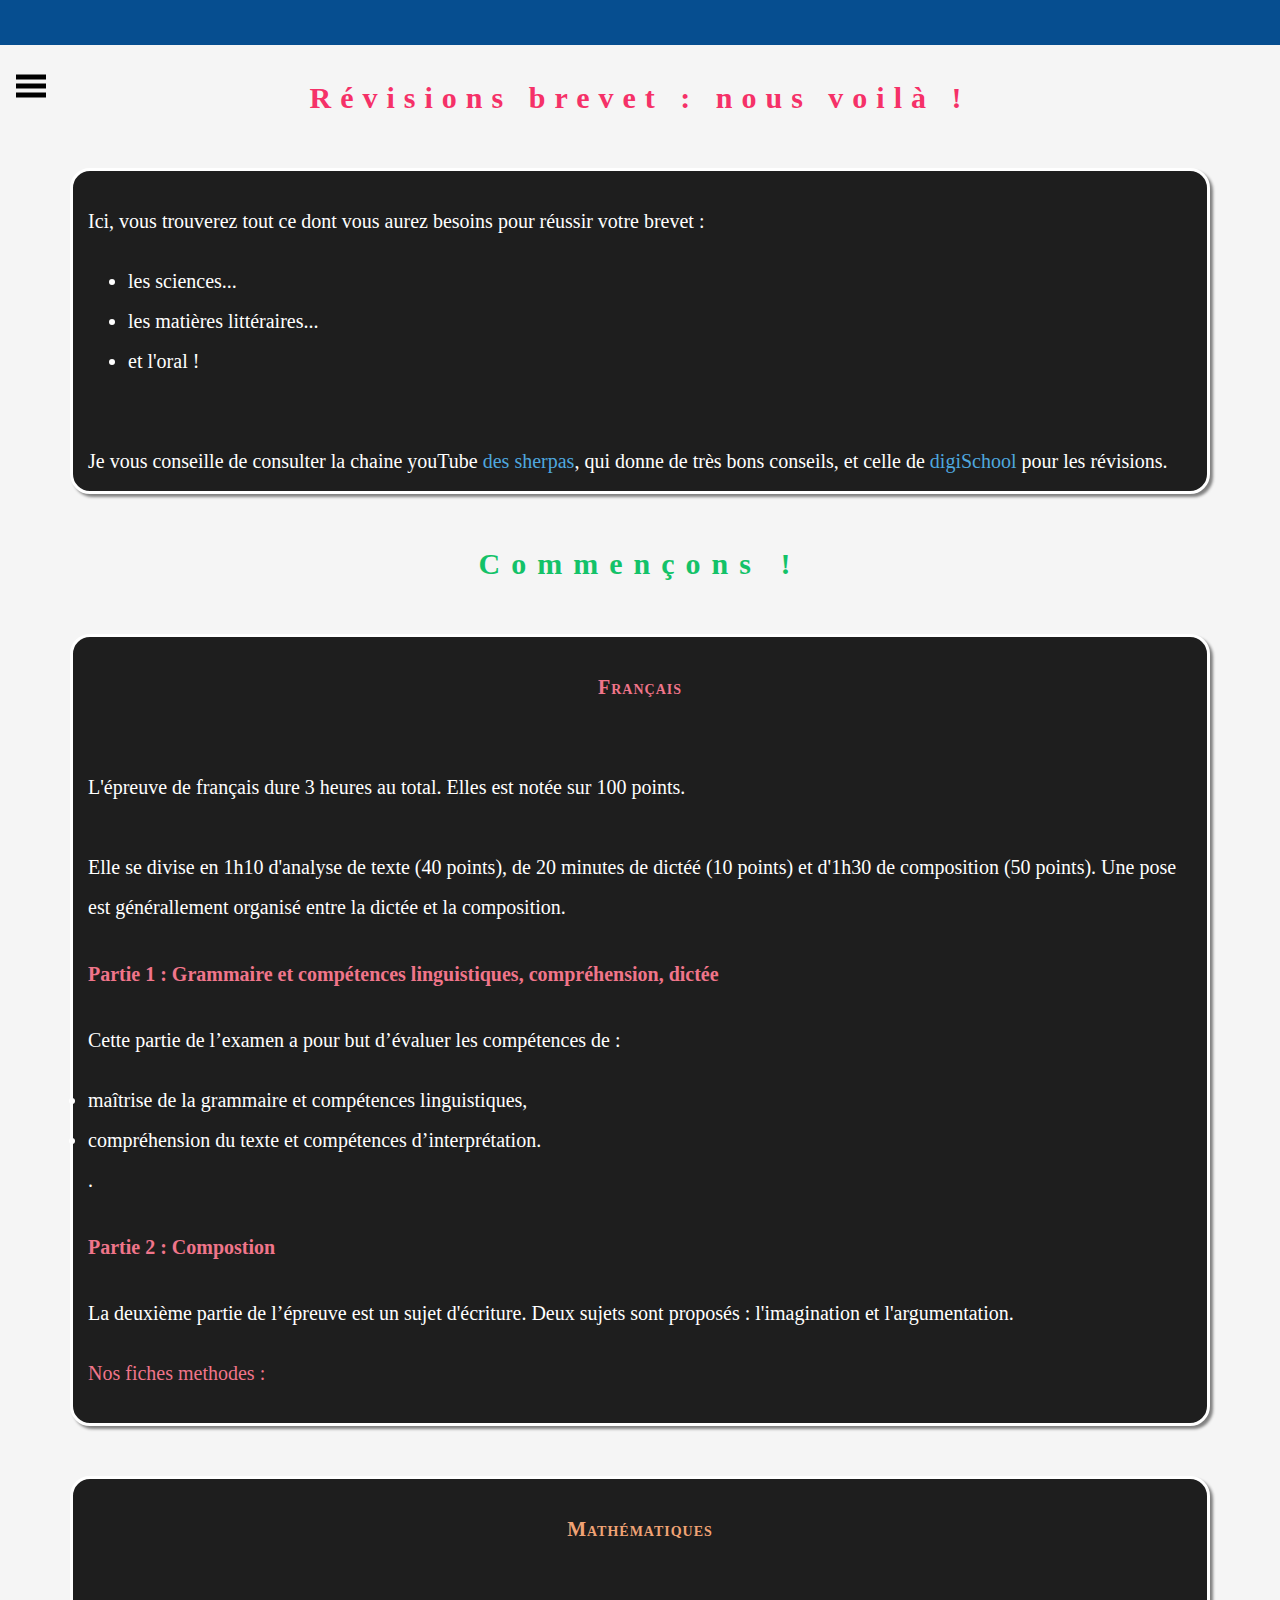
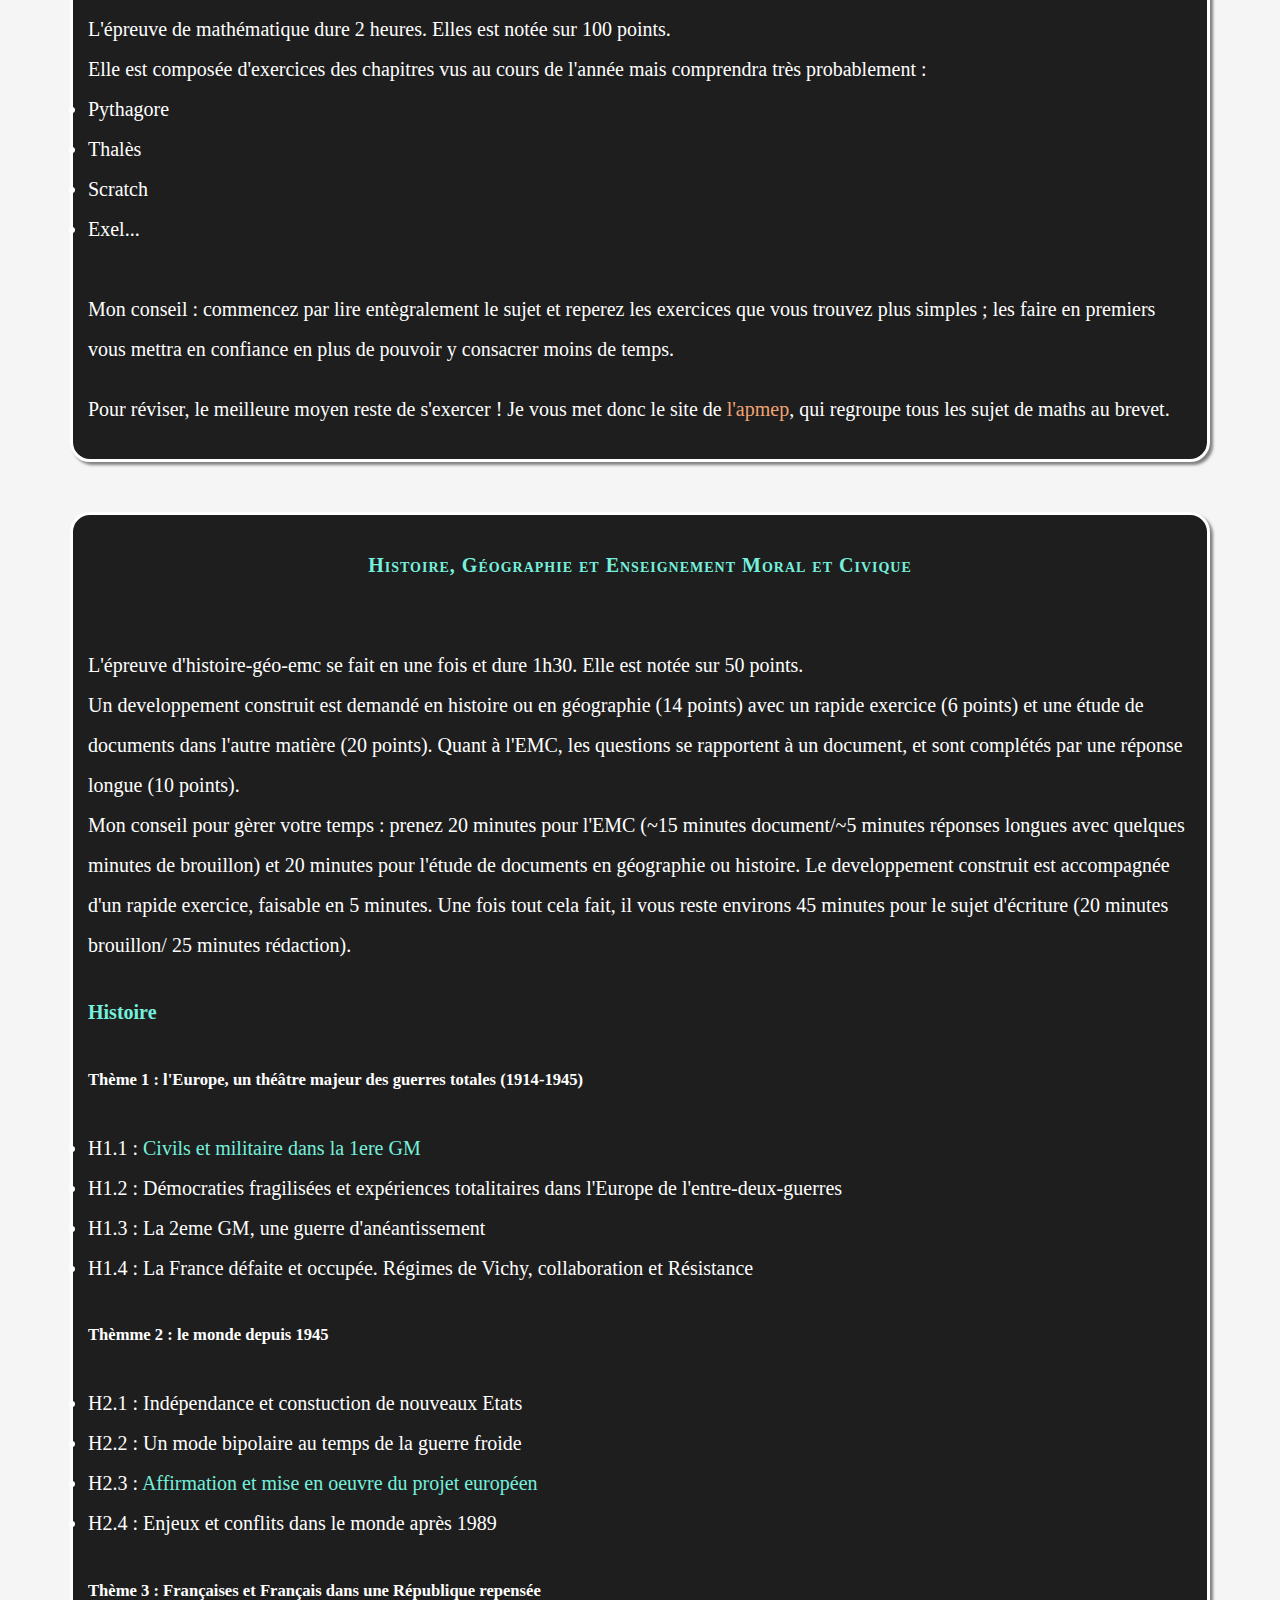
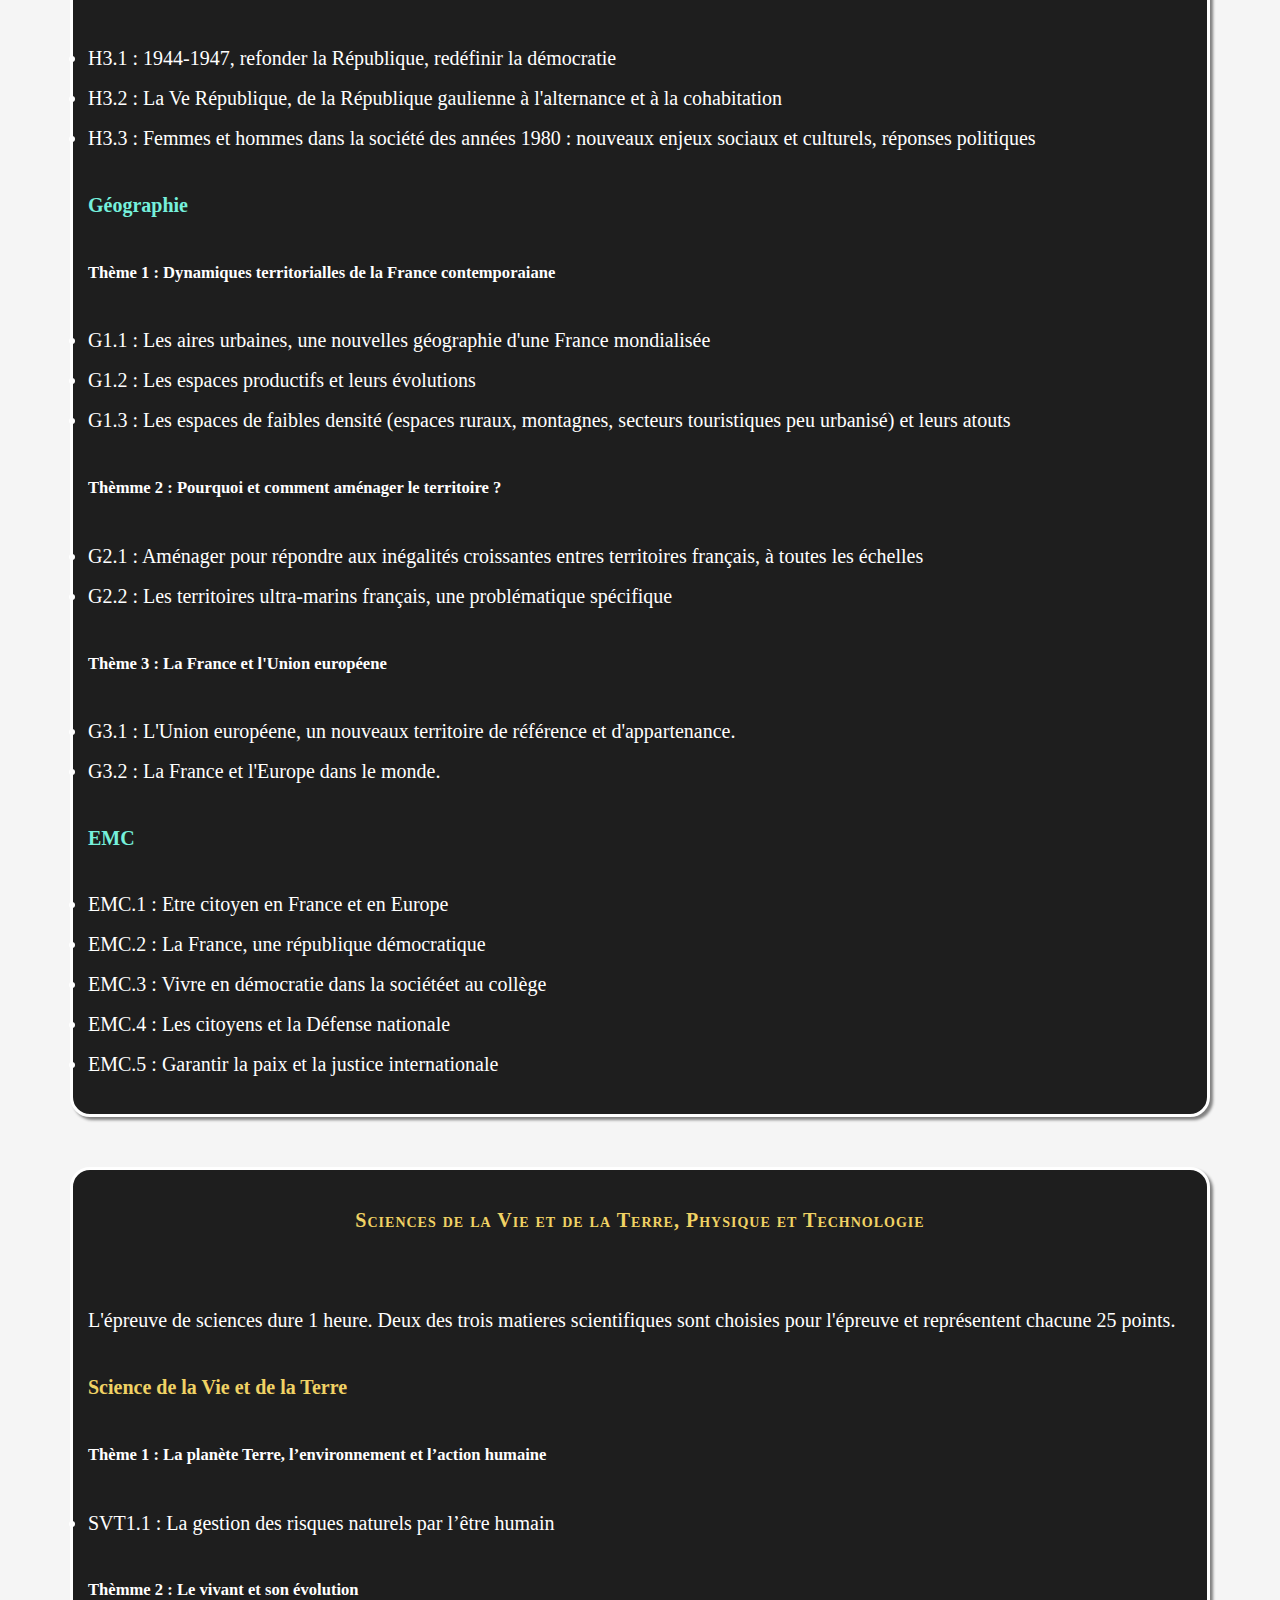
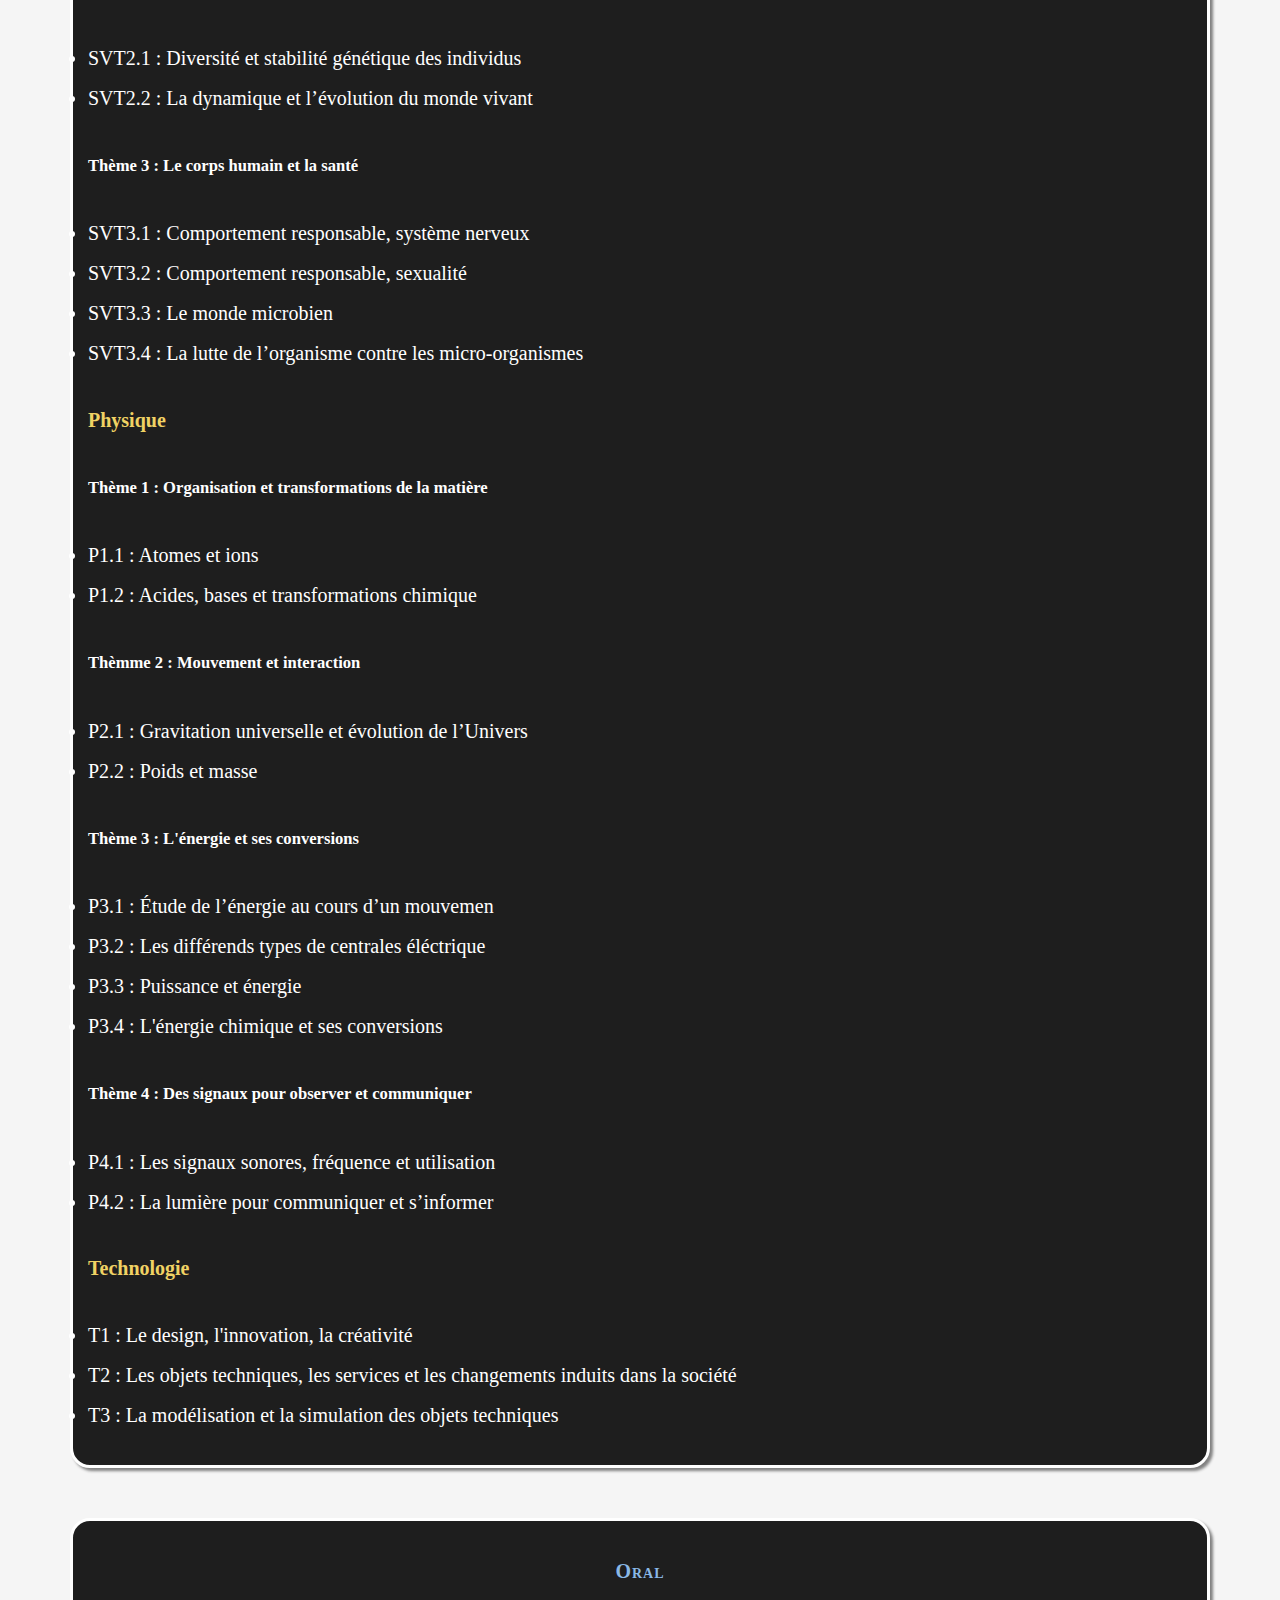
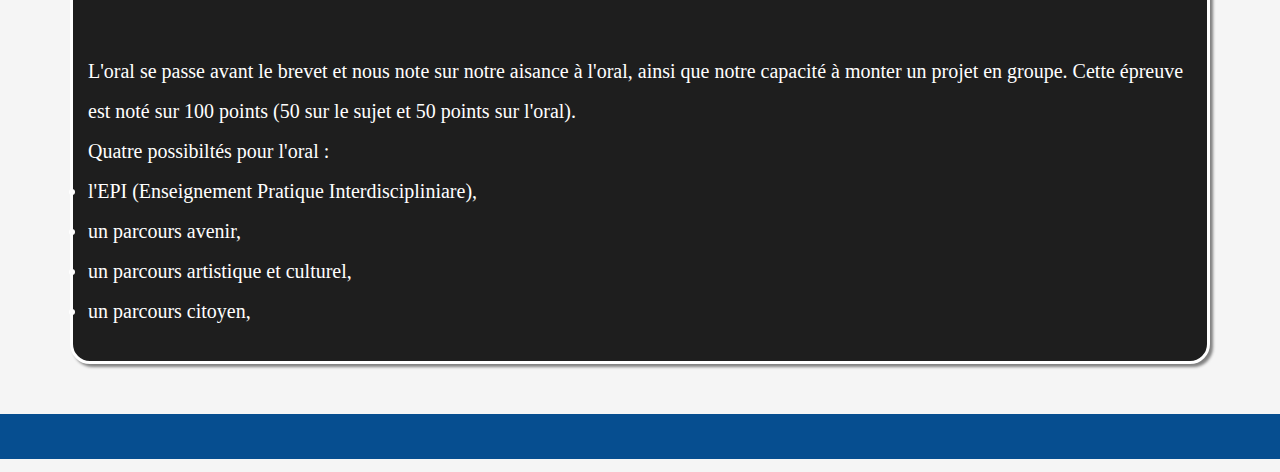
==== commit 54332b1a: "Update index.html" ====
--- a/index.html
+++ b/index.html
@@ -15,120 +15,127 @@
 	<a href="javascript:void(0)" class="closebtn" onclick="closeNav()">fermer</a>
 	
 <nav>
-	<ul>	
-	
-	<h3>Français</h3>
-		<br>
-			<ul>		
-	<li class="deroulant"><a href="methodefrs1.html">fiche méthode<a></li>
-			</ul>	
+	<ul>
+		<h3>Français</h3>
+		<li>
+			<h5 class="deroulant"><a href="methodefrs1.html">fiche méthode</a></h5>
+		</li>	
 		
-	<h3> Histoire </h3>
-		
-	<li>
-		<h5 class="deroulant"><a href="#">Thème 1 : l'Europe, un théâtre majeur des guerres totales (1914-1945)</a></h5>
-			<ul class="sous"> 
-		<li><a href="histoire.html">H1.1 : Civils et militaire dans la 1ere GM </a></li>
-  		<li><a href="#">H1.2 : Démocraties fragilisées et expériences totalitaires dans l'Europe de l'entre-deux-guerres</a></li>
-  		<li><a href="#">H1.3 : La 2eme GM, une guerre d'anéantissement</a></li>
-  		<li><a href="#">H1.4 : La France défaite et occupée. Régimes de Vichy, collaboration et Résistance </a></li>
-			</ul>
-	</li>
-	<li>
-		<h5 class="deroulant"><a href="#">Thème 2 : le monde depuis 1945</a></h5>
-			<ul class="sous"> 
-  		<li><a href="#">H2.1 : Indépendance et constuction de nouveaux Etats</a></li>
-  		<li><a href="#">H2.2 : Un mode bipolaire au temps de la guerre froid2</a></li>
-  		<li><a href="projet_européen.html">H2.3 : Affirmation et mise en oeuvre du projet européen</a></li>
-  		<li><a href="#">H2.4 : Enjeux et conflits dans le monde après 1989</a></li>
-			</ul>
-	</li>
-	<li>
-		<h5 class="deroulant"><a href="#">Thème 3 : Françaises et Français dans une République repensée</a></h5>
-			<ul class="sous"> 
-		<li><a href="#">H3.1 : 1944-1947, refonder la République, redéfinir la démocratie </a></li>
-  		<li><a href="#">H3.2 : La Ve République, de la République gaulienne à l'alternance et à la cohabitation </a></li>
- 		<li><a href="#">H3.3 : Femmes et hommes dans la société des années 1980 : nouveaux enjeux sociaux et culturels, réponses politiques </a></li>
-			</ul>
-	</li>
-	<br>
-			
-	<h3>Géographie</3>
-		
-	<li><h5 class=""deroulant><a href="#">Thème 1 : Dynamiques territorialles de la France contemporaiane</a></h5>
-			<ul class="sous"> 
-		<li><a href="#">G1.1 : Les aires urbaines, une nouvelles géographie d'une France mondialisée</a></li>
-		<li><a href="#">G1.2 : Les espaces productifs et leurs évolutions</a></li>
-		<li><a href="#">>G1.3 : Les espaces de faibles densité (espaces ruraux, montagnes, secteurs touristiques peu urbanisé) et leurs atouts</a></li>
-			</ul></li>
-	<li><h5 class="deroulant"><a href="#">Thèmme 2 : Pourquoi et comment aménager le territoire ?</a></h5>
-			<ul class="sous"> 
-		<li><a href="#">G2.1 : Aménager pour répondre aux inégalités croissantes entres territoires français, à toutes les échelles</a></li>
-		<li><a href="#">G2.2 : Les territoires ultra-marins français, une problématique spécifique</a></li>
-			</ul></li>
-	<li><h5 class="deroulant"><a href="#">Thème 3 : La France et l'Union européene</a></h5>
-			<ul class="sous"> 
-		<li><a href="#">G3.1 : L'Union européene, un nouveaux territoire de référence et d'appartenance.</a></li>
-		<li><a href="#">G3.2 : La France et l'Europe dans le monde.</a></li>
-			</ul></li>
-		
-	<h3> EMC</h3>
-
-		<li><a href="#">EMC.1 : Etre citoyen en France et en Europe</a></li>
-		<li><a href="#">EMC.2 : La France, une république démocratique </a></li>
-		<li><a href="#">EMC.3 : Vivre en démocratie dans la sociétéet au collège</a></li>
-		<li><a href="#">EMC.4 : Les citoyens et la Défense nationale </a></li>
-		<li><a href="#">EMC.5 : Garantir la paix et la justice internationale</a></li>
-		
-	<h3>S.V.T.</h3>
-		
-	<li><h5 class="deroulant"><a href="#">Thème 1 : La planète Terre, l’environnement et l’action humaine </a></h5>
-			<ul class="sous"> 
-		<li><a href="#">SVT1.1 : La gestion des risques naturels par l’être humain </a></li>
-			</ul></li>
-	<li><h5 class="deroulant"><a href="#">Thèmme 2 : Le vivant et son évolution </a></h5>
-			<ul class="sous"> 
-		<li><a href="#"i>SVT2.1 : Diversité et stabilité génétique des individus</a></li>
-		<li><a href="#">SVT2.2 : La dynamique et l’évolution du monde vivant </a></li>
-			</ul></li>
-	<li><h5 class="deroulant"><a href="#">Thème 3 : Le corps humain et la santé</a></h5>
-			<ul class="sous"> 
-		<li><a href="#"i>SVT3.1 : Comportement responsable, système nerveux </li>
-		<li><a href="#">SVT3.2 : Comportement responsable, sexualité</a></li>
-		<li><a href="#">SVT3.3 : Le monde microbien </a></li>
-		<li><a href="#">SVT3.4 : La lutte de l’organisme contre les micro-organismes </a></li>
-			</ul></li>
-		
-	<h3> Physique</h3>
-
-	<li><h5 class="deroulant"><a href="#">Thème 1 : Organisation et transformations de la matière</a></h5>
-			<ul class="sous"> 
-		<li><a href="#">P1.1 : Atomes et ions</a></li>
-		<li><a href="#">P1.2 : Acides, bases et transformations chimique</a></li>
-			</ul></li>
-	<li><h5 class"deroulant"><a href="#">Thèmme 2 : Mouvement et interaction</a></h5>
-			<ul class="sous"> 
-		<li><a href="#">P2.1 :  Gravitation universelle et évolution de l’Univers</a> </li>
-		<li><a href="#">P2.2 : Poids et masse </a></li>
-			</ul></li>
-	<li><h5 class="deroulant"><a href="#">Thème 3 : L'énergie et ses conversions</a></h5>
-			<ul class="sous"> 
-		<li><a href="#">P3.1 : Étude de l’énergie au cours d’un mouvemen</a></li>
-		<li><a href="#">P3.2 : Les différends types de centrales éléctrique</a></li>
-		<li><a href="#">P3.3 : Puissance et énergie </a></li>
-		<li><a href="#">P3.4 : L'énergie chimique et ses conversions</a></li>
-			</ul></li>
-	<li><h5 class="deroulant"><a href="#">Thème 4 : Des signaux pour observer et communiquer</a></h5>
-			<ul class="sous"> 
-		<li><a href="#">P4.1 : Les signaux sonores, fréquence et utilisation</a></li>
-		<li><a href="#">P4.2 :   La lumière pour communiquer et s’informer</a></li>
-			</ul></li>
-		
-	<h3> Technologie</h3>
-
-		<li><a href="#">T1 : Le design, l'innovation, la créativité </a></li>
-		<li><a href="#">T2 : Les objets techniques, les services et les changements induits dans la société</a></li>
-		<li><a href="#">T3 : La modélisation et la simulation des objets techniques</a></li>
+		<h3> Histoire </h3>		
+		<li>
+			<h5 class="deroulant"><a href="#">Thème 1 : l'Europe, un théâtre majeur des guerres totales (1914-1945)</a></h5>
+				<ul class="sous"> 
+					<li><a href="histoire.html">H1.1 : Civils et militaire dans la 1ere GM </a></li>
+					<li><a href="#">H1.2 : Démocraties fragilisées et expériences totalitaires dans l'Europe de l'entre-deux-guerres</a></li>
+					<li><a href="#">H1.3 : La 2eme GM, une guerre d'anéantissement</a></li>
+					<li><a href="#">H1.4 : La France défaite et occupée. Régimes de Vichy, collaboration et Résistance </a></li>
+				</ul>
+		</li>
+		<li>
+			<h5 class="deroulant"><a href="#">Thème 2 : le monde depuis 1945</a></h5>
+				<ul class="sous"> 
+					<li><a href="#">H2.1 : Indépendance et constuction de nouveaux Etats</a></li>
+					<li><a href="#">H2.2 : Un mode bipolaire au temps de la guerre froid2</a></li>
+					<li><a href="projet_européen.html">H2.3 : Affirmation et mise en oeuvre du projet européen</a></li>
+					<li><a href="#">H2.4 : Enjeux et conflits dans le monde après 1989</a></li>
+				</ul>
+		</li>
+		<li>
+			<h5 class="deroulant"><a href="#">Thème 3 : Françaises et Français dans une République repensée</a></h5>
+				<ul class="sous"> 
+					<li><a href="#">H3.1 : 1944-1947, refonder la République, redéfinir la démocratie </a></li>
+					<li><a href="#">H3.2 : La Ve République, de la République gaulienne à l'alternance et à la cohabitation </a></li>
+					<li><a href="#">H3.3 : Femmes et hommes dans la société des années 1980 : nouveaux enjeux sociaux et culturels, réponses politiques </a></li>
+				</ul>
+		</li>
+
+		<h3>Géographie</3>
+
+		<li><h5 class=""deroulant><a href="#">Thème 1 : Dynamiques territorialles de la France contemporaiane</a></h5>
+				<ul class="sous"> 
+					<li><a href="#">G1.1 : Les aires urbaines, une nouvelles géographie d'une France mondialisée</a></li>
+					<li><a href="#">G1.2 : Les espaces productifs et leurs évolutions</a></li>
+					<li><a href="#">>G1.3 : Les espaces de faibles densité (espaces ruraux, montagnes, secteurs touristiques peu urbanisé) et leurs atouts</a></li>
+				</ul>
+		</li>
+		<li><h5 class="deroulant"><a href="#">Thème 2 : Pourquoi et comment aménager le territoire ?</a></h5>
+				<ul class="sous"> 
+					<li><a href="#">G2.1 : Aménager pour répondre aux inégalités croissantes entres territoires français, à toutes les échelles</a></li>
+					<li><a href="#">G2.2 : Les territoires ultra-marins français, une problématique spécifique</a></li>
+				</ul>
+		</li>
+		<li><h5 class="deroulant"><a href="#">Thème 3 : La France et l'Union européene</a></h5>
+				<ul class="sous"> 
+					<li><a href="#">G3.1 : L'Union européene, un nouveaux territoire de référence et d'appartenance.</a></li>
+					<li><a href="#">G3.2 : La France et l'Europe dans le monde.</a></li>
+				</ul>
+		</li>
+
+		<h3> EMC</h3>
+			<li><h5 class="deroulant"><a href="#">EMC.1 : Etre citoyen en France et en Europe</a></h5></li>
+			<li><h5 class="deroulant"><a href="#">EMC.2 : La France, une république démocratique </a></h5></li>
+			<li><h5 class="deroulant"><a href="#">EMC.3 : Vivre en démocratie dans la sociétéet au collège</a></h5></li>
+			<li><h5 class="deroulant"><a href="#">EMC.4 : Les citoyens et la Défense nationale </a></h5></li>
+			<li><h5 class="deroulant"><a href="#">EMC.5 : Garantir la paix et la justice internationale</a></h5></li>
+
+		<h3>S.V.T.</h3>
+
+		<li><h5 class="deroulant"><a href="#">Thème 1 : La planète Terre, l’environnement et l’action humaine </a></h5>
+				<ul class="sous"> 
+					<li><a href="#">SVT1.1 : La gestion des risques naturels par l’être humain </a></li>
+				</ul>
+		</li>
+		<li><h5 class="deroulant"><a href="#">Thème 2 : Le vivant et son évolution </a></h5>
+				<ul class="sous"> 
+					<li><a href="#"i>SVT2.1 : Diversité et stabilité génétique des individus</a></li>
+					<li><a href="#">SVT2.2 : La dynamique et l’évolution du monde vivant </a></li>
+				</ul>
+		</li>
+		<li>
+			<h5 class="deroulant"><a href="#">Thème 3 : Le corps humain et la santé</a></h5>
+				<ul class="sous"> 
+					<li><a href="#"i>SVT3.1 : Comportement responsable, système nerveux </li>
+					<li><a href="#">SVT3.2 : Comportement responsable, sexualité</a></li>
+					<li><a href="#">SVT3.3 : Le monde microbien </a></li>
+					<li><a href="#">SVT3.4 : La lutte de l’organisme contre les micro-organismes </a></li>
+				</ul>
+		</li>
+
+		<h3> Physique</h3>
+
+		<li>
+			<h5 class="deroulant"><a href="#">Thème 1 : Organisation et transformations de la matière</a></h5>
+				<ul class="sous"> 
+					<li><a href="#">P1.1 : Atomes et ions</a></li>
+					<li><a href="#">P1.2 : Acides, bases et transformations chimique</a></li>
+				</ul></li>
+		<li>
+			<h5 class"deroulant"><a href="#">Thème 2 : Mouvement et interaction</a></h5>
+				<ul class="sous"> 
+					<li><a href="#">P2.1 :  Gravitation universelle et évolution de l’Univers</a> </li>
+					<li><a href="#">P2.2 : Poids et masse </a></li>
+				</ul></li>
+		<li>
+			<h5 class="deroulant"><a href="#">Thème 3 : L'énergie et ses conversions</a></h5>
+				<ul class="sous"> 
+					<li><a href="#">P3.1 : Étude de l’énergie au cours d’un mouvemen</a></li>
+					<li><a href="#">P3.2 : Les différends types de centrales éléctrique</a></li>
+					<li><a href="#">P3.3 : Puissance et énergie </a></li>
+					<li><a href="#">P3.4 : L'énergie chimique et ses conversions</a></li>
+				</ul></li>
+		<li>
+			<h5 class="deroulant"><a href="#">Thème 4 : Des signaux pour observer et communiquer</a></h5>
+				<ul class="sous"> 
+					<li><a href="#">P4.1 : Les signaux sonores, fréquence et utilisation</a></li>
+					<li><a href="#">P4.2 :   La lumière pour communiquer et s’informer</a></li>
+				</ul>
+		</li>
+
+		<h3> Technologie</h3>
+
+			<li><h5 class="deroulant"><a href="#">T1 : Le design, l'innovation, la créativité </a></h5></li>
+			<li><h5 class="deroulant"><a href="#">T2 : Les objets techniques, les services et les changements induits dans la société</a></h5></li>
+			<li><h5 class="deroulant"><a href="#">T3 : La modélisation et la simulation des objets techniques</a></h5></li>
 	</ul>
 </nav>	
 		
@@ -228,7 +235,7 @@
 		<h5>Thèmme 2 : le monde depuis 1945</h5>
 		<li>H2.1 : Indépendance et constuction de nouveaux Etats</li>
 		<li>H2.2 : Un mode bipolaire au temps de la guerre froide</li>
-		<li>H2.3 : Affirmation et mise en oeuvre du projet européen</li>
+		<li>H2.3 : <a class="histoire_geo_emc" href="projet_européen.html"> Affirmation et mise en oeuvre du projet européen</a></li>
 		<li>H2.4 : Enjeux et conflits dans le monde après 1989</li>
 		<h5>Thème 3 : Françaises et Français dans une République repensée</h5>
 		<li>H3.1 : 1944-1947, refonder la République, redéfinir la démocratie </li>
--- a/style.css
+++ b/style.css
@@ -147,6 +147,7 @@
     right: 32px;
     font-size: 25px;
     margin-left: 20px;
+    margin-bottom: 7px;
 }
  
 /* Style page content - use this if you want to push the page content to the right when you open the side navigation */
@@ -242,7 +243,7 @@
     margin: 0 auto;
     background-color: white;
     position: sticky;
-    top: 0px;
+    top: 30px;
 }
 
 nav ul{
@@ -265,7 +266,7 @@
     text-decoration: none;
     color: black;
     border-bottom: 2px solid transparent;
-    padding: 10px 0px;
+    padding: 2px 0px;
 }
 
 nav a:hover{
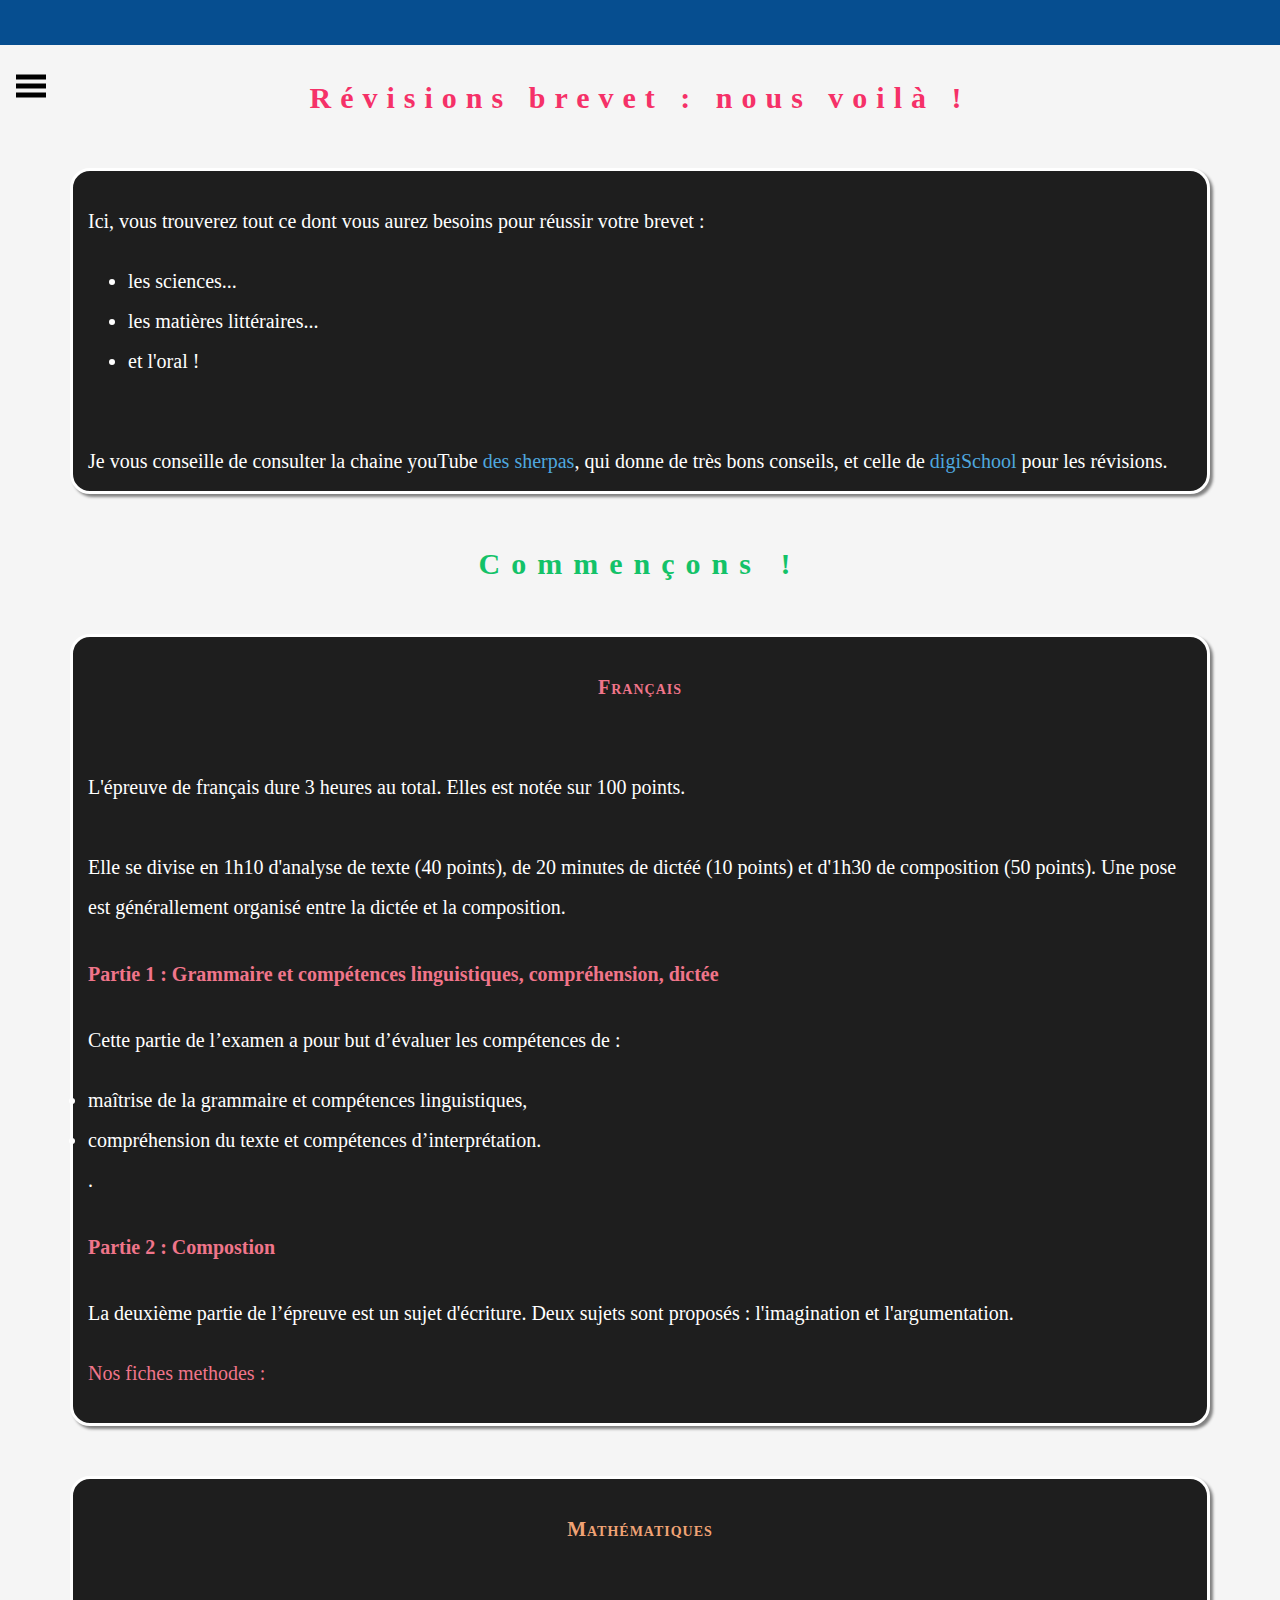
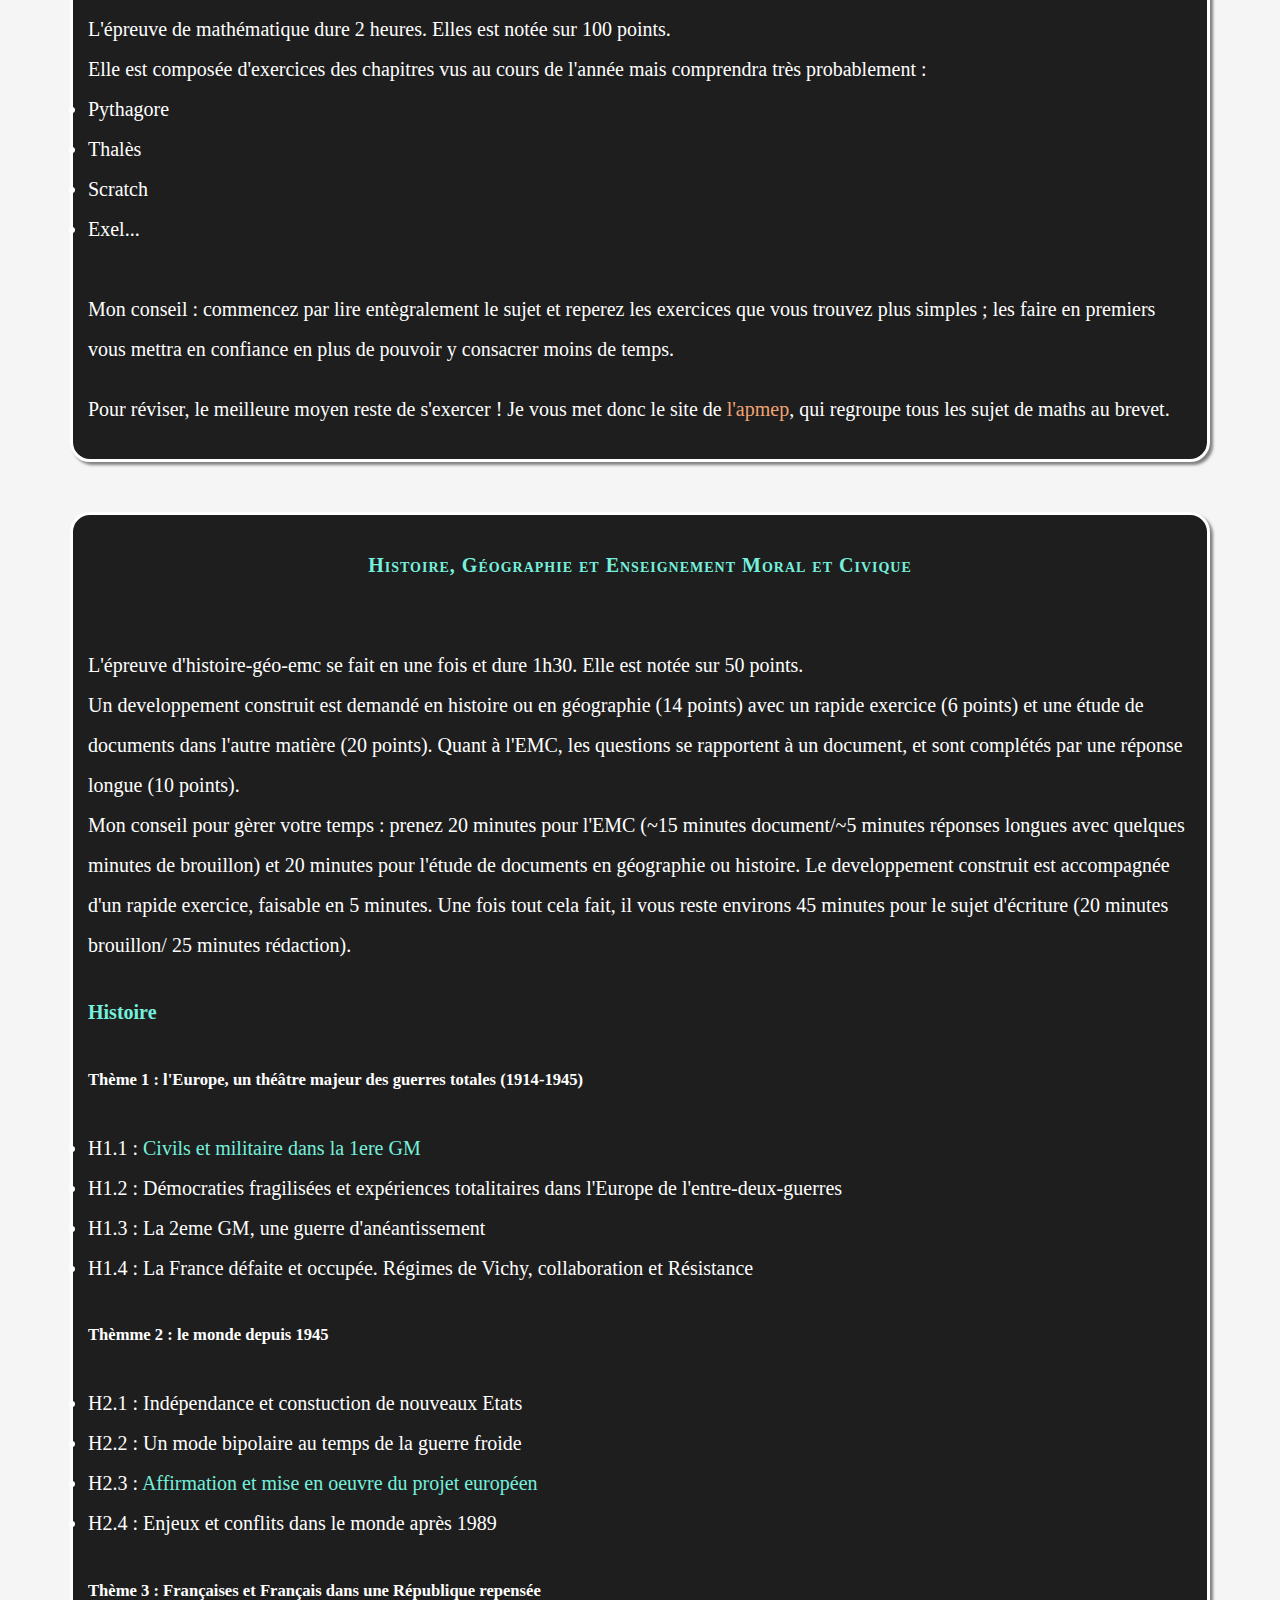
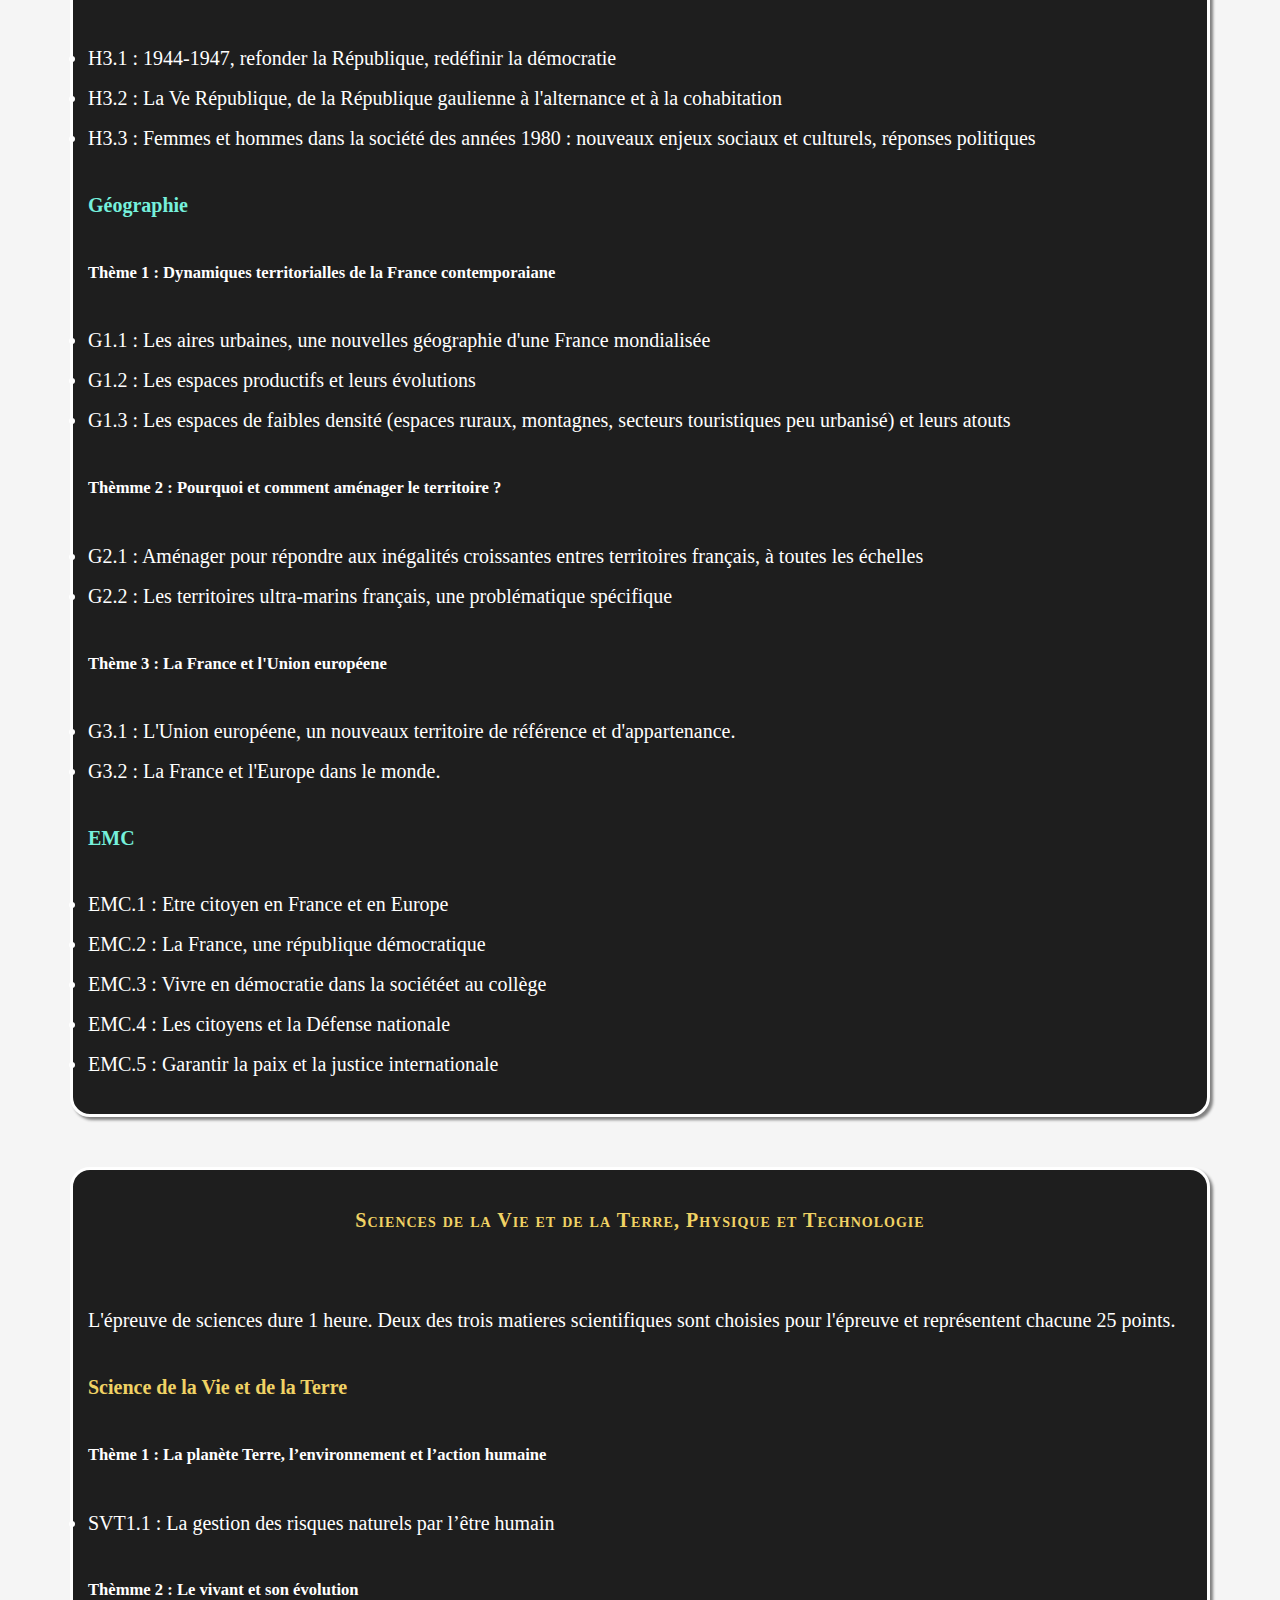
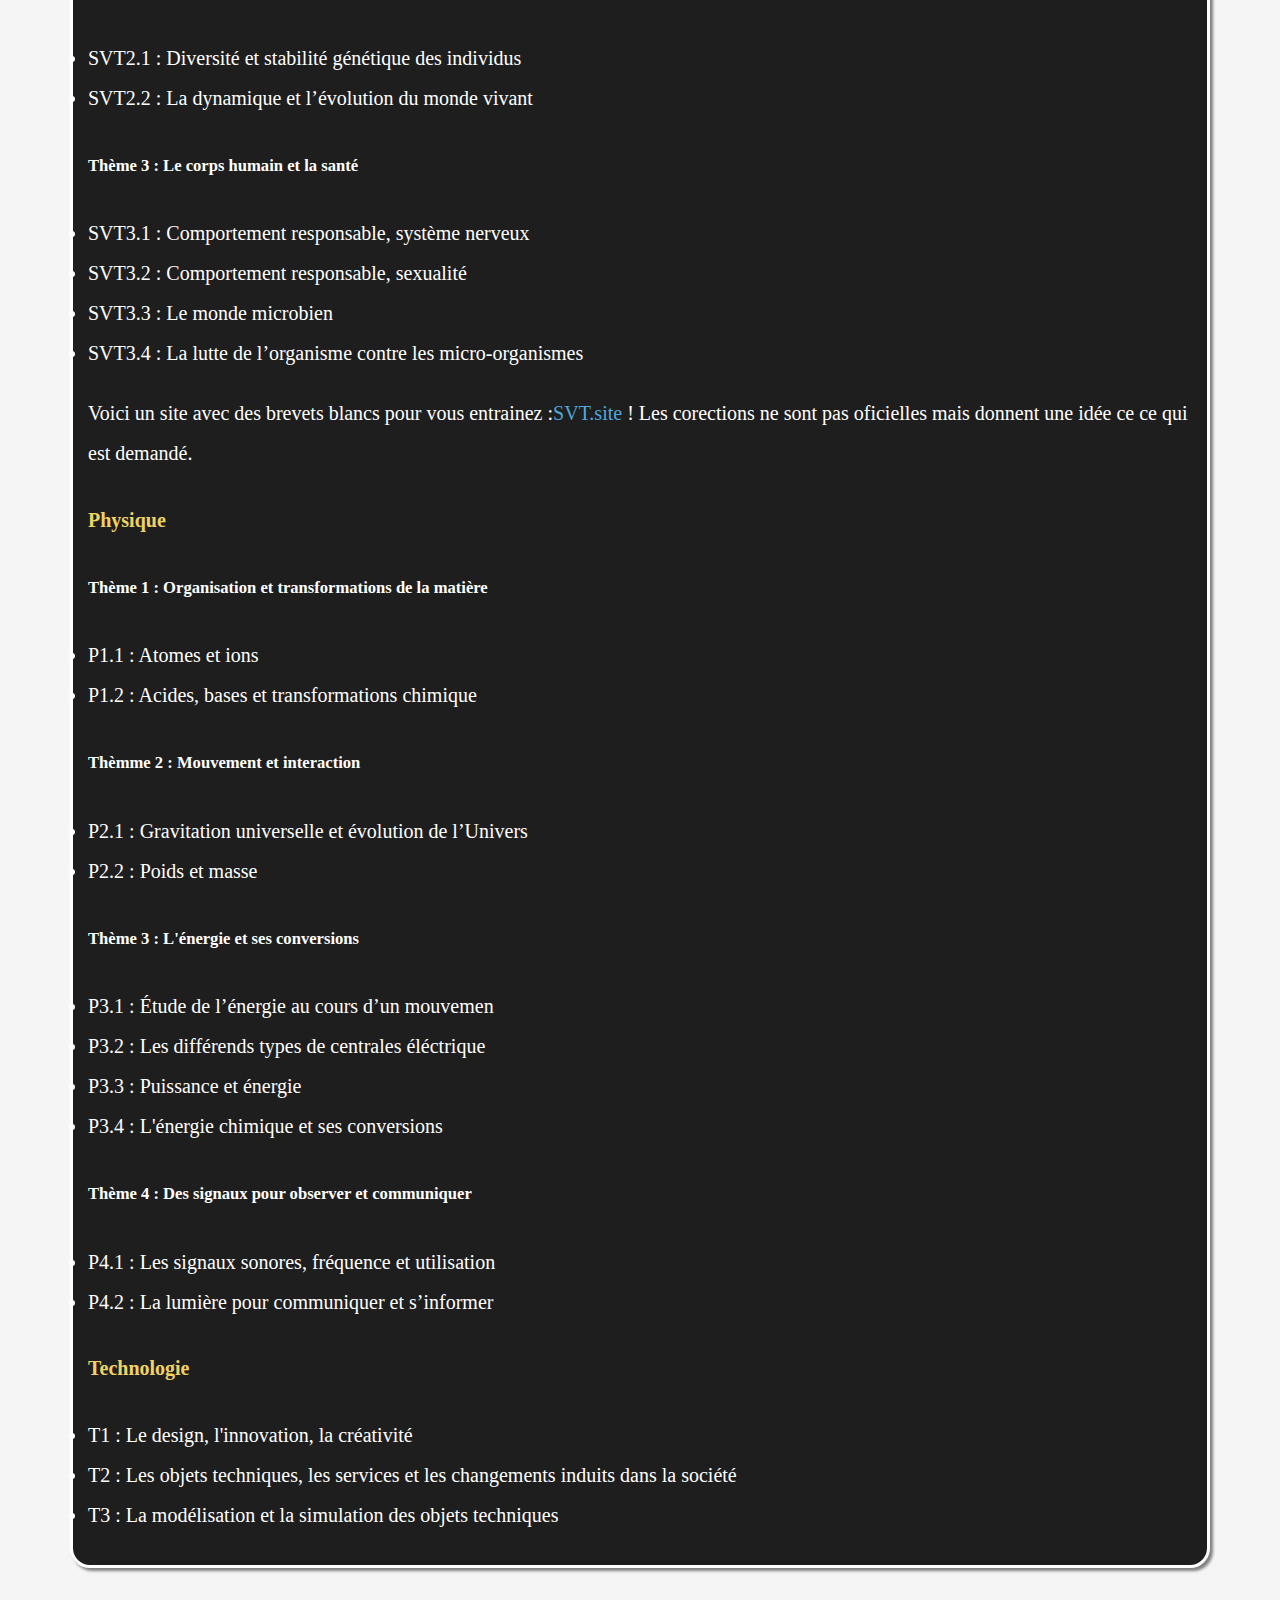
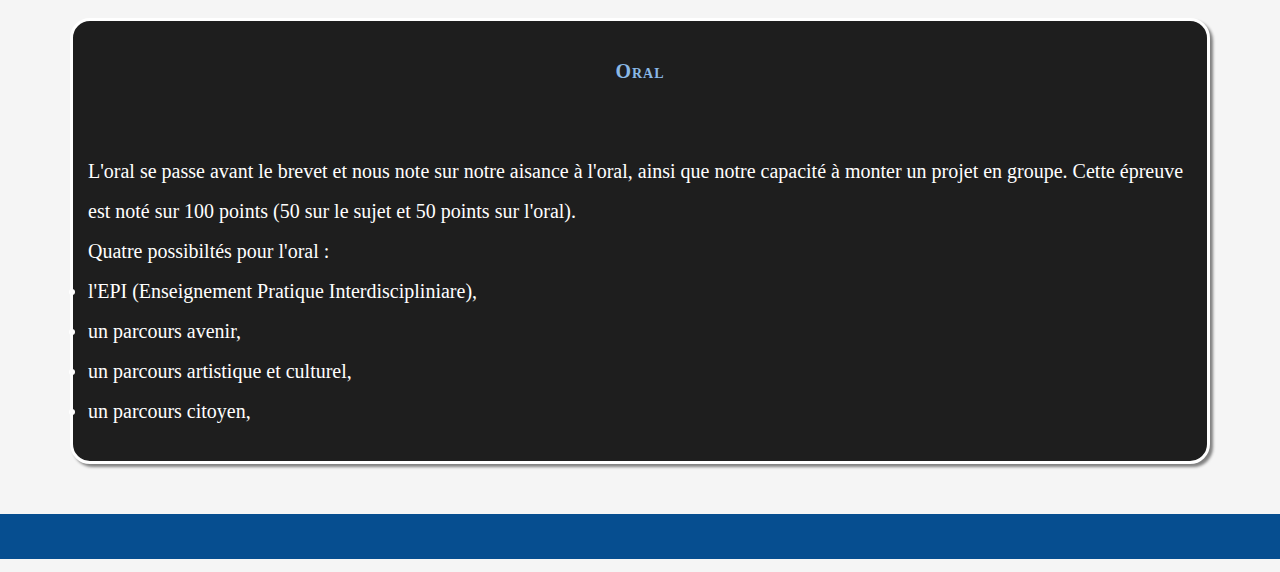
==== commit 2103d30c: "Update index.html" ====
--- a/index.html
+++ b/index.html
@@ -20,7 +20,12 @@
 		<li>
 			<h5 class="deroulant"><a href="methodefrs1.html">fiche méthode</a></h5>
 		</li>	
-		
+
+<h3>Mathématique</h3>
+<li>
+<h5 class="deroulant"><a target=blank href="https://www.apmep.fr/-Brevet-290-sujets-tous-corriges-"></a>Apmep</h5>
+</li>
+
 		<h3> Histoire </h3>		
 		<li>
 			<h5 class="deroulant"><a href="#">Thème 1 : l'Europe, un théâtre majeur des guerres totales (1914-1945)</a></h5>
@@ -99,6 +104,9 @@
 					<li><a href="#">SVT3.3 : Le monde microbien </a></li>
 					<li><a href="#">SVT3.4 : La lutte de l’organisme contre les micro-organismes </a></li>
 				</ul>
+		</li>
+		<li>
+			<h5 clas=deroulant"> <a target=blank href="http://svtsite.free.fr/spip.php?article213&fbclid=IwAR34C948iJ33KPyBKIMuRXBPuuqaqgqTSj_v1AdT3zzyQRByTpYNPMm6Oqo">sujets de brevet</a></h5>
 		</li>
 
 		<h3> Physique</h3>
@@ -283,6 +291,8 @@
 		<li>SVT3.2 : Comportement responsable, sexualité</li>
 		<li>SVT3.3 : Le monde microbien </li>
 		<li>SVT3.4 : La lutte de l’organisme contre les micro-organismes </li>
+	<p>Voici un site avec des brevets blancs pour vous entrainez :<a target=blanck href="http://svtsite.free.fr/spip.php?article213&fbclid=IwAR34C948iJ33KPyBKIMuRXBPuuqaqgqTSj_v1AdT3zzyQRByTpYNPMm6Oqo">SVT.site</a> !
+	Les corections ne sont pas oficielles mais donnent une idée ce ce qui est demandé.</p> 
 
 		<h4 class="sciences"> Physique</h4>
 
